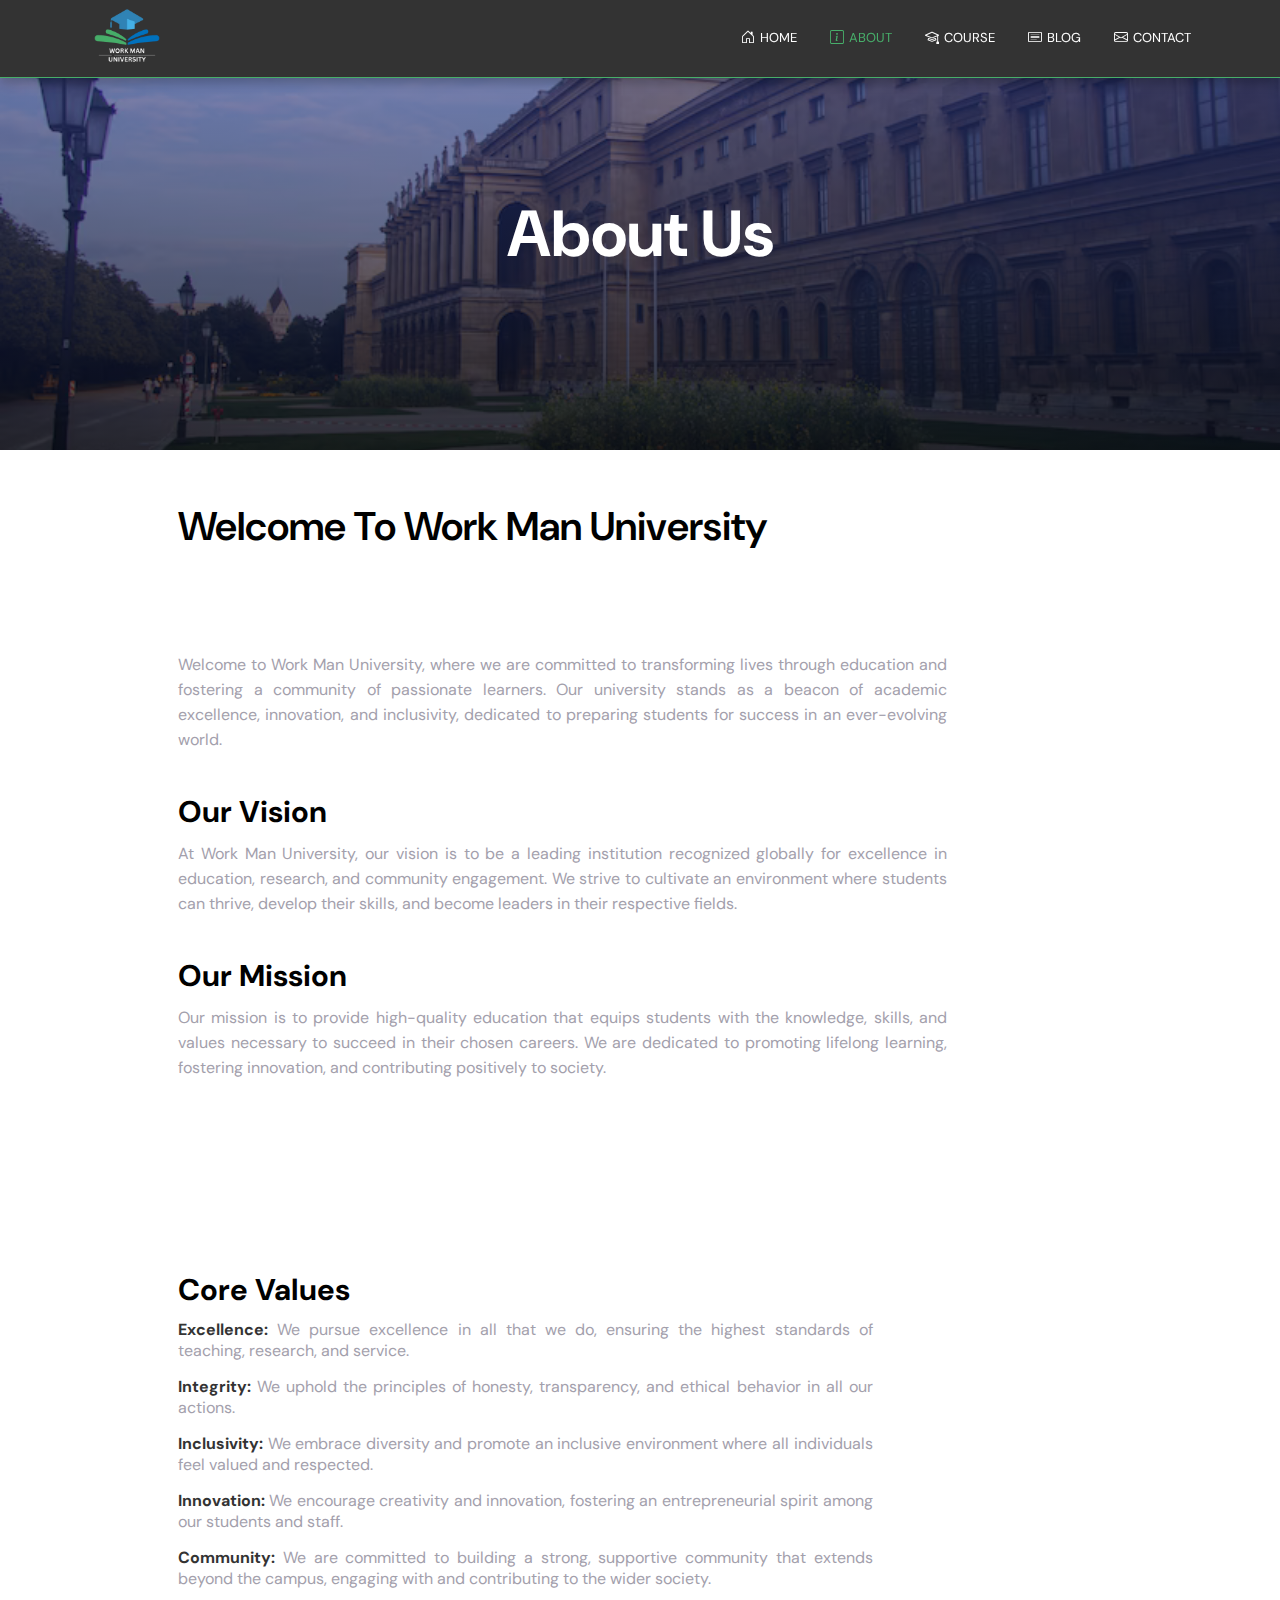
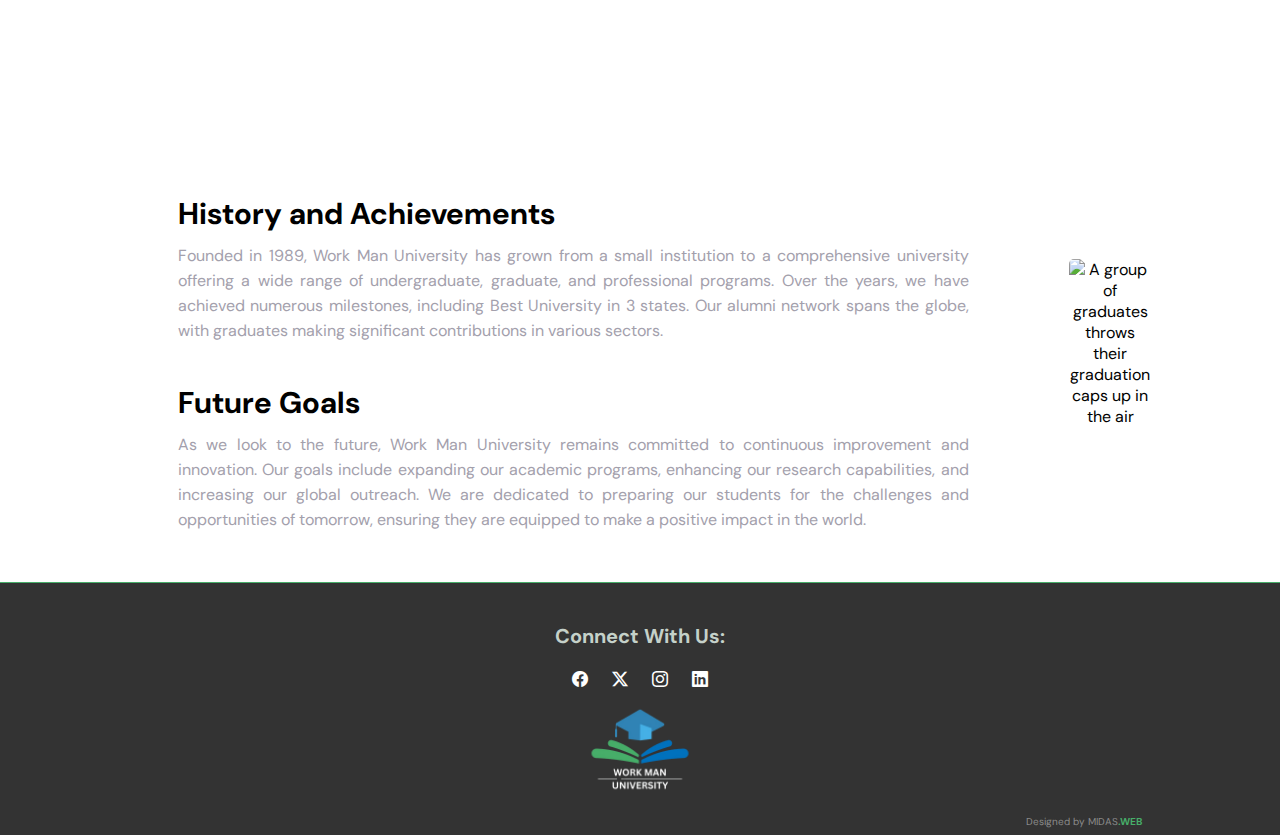
==== About.html @ 080342b2 "Add files via upload" ====
<!DOCTYPE html>
<html lang="en">
<head>
    <meta charset="UTF-8">
    <meta name="viewport" content="width=device-width, initial-scale=1.0">
    <title>Work Man University - About</title>
    <link rel="stylesheet" href="style.css">
    <link rel="stylesheet" href="https://cdn.jsdelivr.net/npm/bootstrap-icons@1.11.3/font/bootstrap-icons.min.css">
    <link rel="stylesheet" href="https://fonts.googleapis.com/css2?family=Material+Symbols+Outlined:opsz,wght,FILL,GRAD@24,400,0,0"/>
</head>
<body>

    <section class="sub-header">
        <nav>
          <a href="index.html"><img src="images/Logo.png" alt="university logo"></a> 
          <div class="nav-links" id="navLinks">
            <span class="material-symbols-outlined menu-btn" id="close" onclick="hideMenu()">close</span>
            <ul>
                <li><i class="bi bi-house-door"></i><a href="http://127.0.0.1:5500/hello%20world/WEB%20DEV%20WITTH%20GREATSTACK/Work%20Man%20University%20Website/index.html">HOME</a></li>
                <li class="active"><i class="bi bi-info-square"></i><a href="#">ABOUT</a></li>
                <li><i class="bi bi-mortarboard"></i><a href="http://127.0.0.1:5500/hello%20world/WEB%20DEV%20WITTH%20GREATSTACK/Work%20Man%20University%20Website/course.html">COURSE</a></li>
                <li><i class="bi bi-card-text"></i><a href="http://127.0.0.1:5500/hello%20world/WEB%20DEV%20WITTH%20GREATSTACK/Work%20Man%20University%20Website/blog.html">BLOG</a></li>
                <li><i class="bi bi-envelope"></i><a href="http://127.0.0.1:5500/hello%20world/WEB%20DEV%20WITTH%20GREATSTACK/Work%20Man%20University%20Website/contact.html">CONTACT </a></li>
            </ul>
          </div>
          <span class="material-symbols-outlined menu-btn" id="open" onclick="showMenu()">menu</span>
        </nav>
        <h1>About Us</h1>
    </section>

    <section class="about">
        <div class="container">
            <h2>Welcome To Work Man University</h2>
            <div class="about-content">
                <div class="about-content-text">
                    <div class="text">
                        <p>Welcome to Work Man University, where we are committed to transforming lives through education and fostering a community of passionate learners. Our university stands as a beacon of academic excellence, innovation, and inclusivity, dedicated to preparing students for success in an ever-evolving world.</p>
                        <h3>Our Vision</h3>
                        <p>At Work Man University, our vision is to be a leading institution recognized globally for excellence in education, research, and community engagement. We strive to cultivate an environment where students can thrive, develop their skills, and become leaders in their respective fields.</p>
                        <h3>Our Mission</h3>
                        <p>Our mission is to provide high-quality education that equips students with the knowledge, skills, and values necessary to succeed in their chosen careers. We are dedicated to promoting lifelong learning, fostering innovation, and contributing positively to society.</p>
                    </div>
                    <img src="https://img.freepik.com/free-photo/portrait-young-student-happy-be-back-university_23-2148586553.jpg?t=st=1722034573~exp=1722038173~hmac=37d1fca1acd791b5a90592f4afeda2fd22a0792b5ac5e9ee2913c60d199d8517&w=740" alt=""> 
                </div> 
                <div class="about-content-text">
                    <div class="text">
                        <h3>Core Values</h3>
                        <ul>
                            <li><strong>Excellence:</strong> We pursue excellence in all that we do, ensuring the highest standards of teaching, research, and service.</li>
                            <li><strong>Integrity:</strong> We uphold the principles of honesty, transparency, and ethical behavior in all our actions.</li>
                            <li><strong>Inclusivity:</strong> We embrace diversity and promote an inclusive environment where all individuals feel valued and respected.</li>
                            <li><strong>Innovation:</strong> We encourage creativity and innovation, fostering an entrepreneurial spirit among our students and staff.</li>
                            <li><strong>Community:</strong> We are committed to building a strong, supportive community that extends beyond the campus, engaging with and contributing to the wider society.</li>
                        </ul>
                    </div> 
                    <img src="https://img.freepik.com/premium-photo/man-with-name-tag-his-neck-stands-front-crowd-people_662214-621120.jpg?w=826" alt="">
                </div>
                <div class="about-content-text"> 
                    <div class="text">
                        <h3>History and Achievements</h3>
                        <p>Founded in 1989, Work Man University has grown from a small institution to a comprehensive university offering a wide range of undergraduate, graduate, and professional programs. Over the years, we have achieved numerous milestones, including Best University in 3 states. Our alumni network spans the globe, with graduates making significant contributions in various sectors.</p>
                        <h3>Future Goals</h3>
                        <p>As we look to the future, Work Man University remains committed to continuous improvement and innovation. Our goals include expanding our academic programs, enhancing our research capabilities, and increasing our global outreach. We are dedicated to preparing our students for the challenges and opportunities of tomorrow, ensuring they are equipped to make a positive impact in the world.</p>
                    </div>
                    <img src="https://img.freepik.com/free-photo/group-graduates-throws-their-graduation-caps-up-air_978521-18724.jpg?w=740" alt="A group of graduates throws their graduation caps up in the air">
                </div>
            </div>
        </div>
    </section>
    


    

    <section class="footer">
        <h3>Connect With Us:</h3>
        <div class="icons">
            <i class="bi bi-facebook"></i>
            <i class="bi bi-twitter-x"></i>
            <i class="bi bi-instagram"></i>
            <i class="bi bi-linkedin"></i>
        </div>
        <img src="images/Logo.png" alt="logo">
        <p>Designed by MIDAS<span>.WEB</span></p>
    </section>
    
<!-- Here, the javascript is used to toggle the showMenu() and hideMeny() -->

    <script>
        const navLinks = document.getElementById('navLinks');
        const open = document.getElementById('open')
        
        function showMenu(){
            navLinks.style.right = "0"
        }
        function hideMenu(){
            navLinks.style.right = "-200px"
        }
    </script>
</body>
</html>
---- style.css ----
@import url('https://fonts.googleapis.com/css2?family=DM+Sans:opsz,wght@9..40,100..1000&display=swap');


* {
    margin: 0;
    padding: 0;
    outline: 0;
    appearance: checkbox !important;
    border: 0;
    text-decoration: none;
    list-style: none;
    box-sizing: border-box;
    font-family: "DM Sans", sans-serif;
}

html{
    font-size: 14x;
}

body{
    user-select: none;
}

.header{
    min-height: 100vh;
    width: 100%;
    background-image: linear-gradient(rgba(38, 54, 149, 0.551), rgba(2, 6, 20, 0.7)), url(images/uni-banner1.png);
     background-position: center;
    background-size: cover;
    position: relative;
}

nav{
    display: flex;
    padding: 3% 6%;
    justify-content: space-between;
    align-items: center;
    background: #333;
    position: fixed;
    z-index: 1;
    width: 100%;
    height: 50px;
    box-shadow: 1px 5px 10px rgba(0, 0, 0, 0.24);
    border-bottom: 1px solid #47ae69;
}

nav img{
    width: 100px;
    transition: all 200ms ease;
}

nav img:hover{
    padding: 2px;
    transition: all 200ms ease;
}

.nav-links{
    flex: 1;
    text-align: right;
}

nav .bi{
    margin: 5px;
    font-size: 14px;
}

.nav-links ul li{
    list-style: none;
    display: inline-block;
    padding: 8px 12px;
    position: relative;
}

.nav-links li a {
    color: white;
    text-decoration: none;
    font-size: 13px;
}

.nav-links ul li.active i,
.nav-links ul li.active a {
    color: #47AE6A;
}

.nav-links li::after{
    content: "";
    width: 0%;
    height: 2px;
    background: #47AE6A;
    display: block;
    margin: auto;
    transition: all 200ms ease;
}

.nav-links li:hover::after{
    width: 100%;
    transition: all 200ms ease;
}

.text-box{
    width: 90%;
    color: white;
    position: absolute;
    left: 50%;
    top: 50%;
    transform: translate(-50%, -50%);
    text-align: center;
}

.text-box h1{
font-size: 65px;
}

.text-box p{
    margin: 10px 0 40px;
    font-size: 20px;
    color: white ;
}

.hero-btn{
    display: inline-block;
    text-decoration: none;
    color: white;
    border: 1px solid white;
    padding: 12px 34px;
    font-size: 13px;
    background: transparent;
    position: relative;
    cursor: pointer;
    transition: all 200ms ease;
    border-radius: 10px;
    border: 1px solid #47ae69;
}

.hero-btn:hover{
    border: 1px solid;
    background-color: #47ae6979;
    transition: all 200ms ease;
}

nav .menu-btn{
    display: none;
}

@media (max-width: 700px){
    .text-box h1{
        font-size: 20px;
        }

        .text-box p{
            font-size: 13px;
            margin-bottom: 20px;
        }

        .nav-links ul li{
            display: block;
        }

        .nav-links{
            position: absolute;
            background: #47ae69ec;
            height: 100vh;
            width: 200px;
            top: 0;
            right: -200px;
            text-align: left;
            z-index: 2;
            transition: all 200ms ease;
        }

        nav .menu-btn{
            display: block;
            color: white;
            margin: 10px;
            font-size: 22px;
            cursor: pointer;
        }

        .nav-links ul{
            padding: 30px
        }

        nav img{
            width: 50px;
        }

        .nav-links ul li.active i,
        .nav-links ul li.active a {
        color: #333333;
        }

        #open{
            border: 1px solid rgba(255, 255, 255, 0.082);
            border-radius: 5px;
            padding: 5px;
        }

        #close{
            border: 1px solid rgba(255, 255, 255, 0.082);
            border-radius: 5px;
            padding: 5px;
        }
}

@media (max-width: 1000px){
    .text-box h1{
        font-size: 40px;
        }

        .text-box p{
            font-size: 20px;
            margin-bottom: 20px;
        }

        nav img{
            width: 50px;
        }

        .nav-links li a{
            font-size: 10px;
        }
}

.popular-courses{
    width: 80%;
    margin: auto;
    text-align: center;
    padding-top: 100px;
}

.popular-courses h2{
    font-size: 40px;
    font-weight: 600;
}

.course-list{
    margin-top: 5%;
    display: flex;
    justify-content: space-between;

}

.course{
    flex-basis: 31%;
    background-color: #333;
    color: white;
    border-radius: 3px;
    margin-bottom: 5%;
    padding: 20px;
    box-shadow: 1px 5px 10px rgba(4, 80, 27, 0.144);
    text-align: justify;
    line-height: 25px;
    border: 1px solid #0108031a;
    cursor: pointer;
    transition: all 200ms ease;
    border-radius: 10px;
}

.course h3{
    margin-bottom: 20px;
    text-align: center;
    font-weight: 600 ;
}

.course p{
    color: rgba(255, 255, 255, 0.628);
}

.course:hover{
    border: 1px solid #47ae69;
    transition: all 200ms ease;
}

@media (max-width: 700px){
    .course-list{
        flex-direction: column
    }

    .popular-courses{
    padding-top: 50px;
    }

    .popular-courses h2 {
        padding-bottom: 50px;
    }
}

@media (max-width: 1000px){
    .course-list{
        flex-direction: column
    }

    .popular-courses{
    padding-top: 50px;
    }

    .popular-courses h2 {
        padding-bottom: 50px;
    }
}

/* ---------Our Global Campus----------- */

.global-campus {
    /* padding: 50px 20px; */
    background-color: #e9efeb;
    /* text-align: center; */
}


.container{
    width: 80%;
    margin: auto;
    text-align: center;
    padding-top: 50px;
}

.container h2{
    font-size: 40px;
    font-weight: 600;
    margin-bottom: 62.031px;
}

.container p{
    text-align: left;
    line-height: 25px;
}

.campus{
    flex-basis: 30%;
    border-radius: 10px;
    margin-bottom: 30px;
    position: relative;
    box-shadow: 1px 5px 10px rgba(0, 0, 0, 0.132);
}

.campus img{
    width: 100%;
    height: 100%;
    border-radius: 10px;
}

.layer{
    background: transparent;
    height: 100%;
    width: 100%;
    position: absolute;
    top: 0;
    left: 0;
    padding: 70px 20px;
    transition: all 200ms ease;
    cursor: pointer;
    border-radius: 10px;
    border: 1px solid #ebe3e3;
}

.layer:hover{
    background: #0071bccb;
    transition: all 200ms ease;
}

.layer h3{
    color: white;
    width: 100%;
    font-weight: 900;
    font-size: 30px;
    top: 50%;
    left: 50%;
    transform: translate(-50%);
    position: absolute;
    transition: all 200ms ease;
    background-color: #47ae69ec;
}

.layer:hover h3{
    top: 15%;
    transition: all 200ms ease;
}

.layer p{
    color: rgb(255, 255, 255);
    font-weight: 400;
    text-align: left;
    line-height: 25px;
    transition: all 200ms ease;
    bottom: 0;
    left: 50%;
    transform: translate(-50%);
    position: absolute;
    width: 100%;
    opacity: 0;
    height: 200px;
}

.layer:hover p{
    color: white;
    transition: all 200ms ease;
    bottom: 30%;
    opacity: 1;
    padding: 20px 20px;
}

.campus-list{
    margin-top: 62.031px;
    display: flex;
    justify-content: space-between;
    align-content: center;
}

@media (max-width: 700px){
    .campus-list{
        flex-direction: column
    }

    .popular-courses{
    padding-top: 50px;
    }

    .popular-courses h2 {
        padding-bottom: 50px;
    }

    .layer h3{
        color: white;
        width: 100%;
        font-weight: 900;
        font-size: 30px;
        top: 0;
        left: 50%;
        transform: translate(-50%);
        position: absolute;
        transition: all 200ms ease;
        background-color: #47ae69ec;
    }

    .layer:hover h3{
        top: 0;
        transition: all 200ms ease;
    }

    .layer:hover p{
        color: white;
        transition: all 200ms ease;
        bottom: 18%;
        opacity: 1;
        padding: 10px 25px;
        font-size: 11px;
    }
}

@media (min-width: 701px) and (max-width: 1024px){
    .campus-list{
        flex-direction: column
    }

    .popular-courses{
    padding-top: 50px;
    }

    .popular-courses h2 {
        padding-bottom: 50px;
    }

    .layer{
        background: transparent;
        position: relative;
        background-color: #0071bccb;
        padding: 10px 10px;
        height: 327.19px;
        border-radius: 0px;
    }
    
    .layer h3{
        color: white;
        width: 100%;
        font-weight: 900;
        font-size: 30px;
        top: 0;
        left: -50%;
        transform: translate(-50%);
        position: absolute;
        transition: all 200ms ease;
        background-color: #47ae69ec;
    }

    .layer:hover h3{
        top: 0;
        padding: 0;
    }

    .layer p{
        color: rgb(255, 255, 255);
        font-weight: 400;
        text-align: left;
        position: relative;
        opacity: 1;
    }

    .layer:hover p{
        color: white;
        bottom: 0;
        padding: 0;
    }

    .campus{
        display: flex;
        justify-content: space-between;
    }

    .campus img{
        width: 50%;
        border-radius: 0;
    }
}

    /* --------------Our Major Facilities------------------ */


    .major-facilities{
        width: 100%;
        margin: auto;
        text-align: center;
        /* padding-top: 50px; */
        background-size: cover;
        /* background-image: url('https://img.freepik.com/free-vector/monochrome-star-pattern-vector-background-illustration-from-geometrical-shapes_1164-1450.jpg?t=st=1721823327~exp=1721826927~hmac=2d872905e5a38eae7a53ff83e73b6f1ba38547526cc77f66532345ed1c413e58&w=826'); */
    }

    .facility-list{
        margin-top: 62.031px;
        display: flex;
        flex-wrap: wrap;
        justify-content: space-around;
        align-content: center;
    }

    .facility{
        flex-basis: 25%;
        border-radius: 10px;
        margin-bottom: 30px;
        position: relative;
        box-shadow: 1px 5px 10px rgba(0, 0, 0, 0.253);
        padding: 10px;
        margin: 20px;
        background-color: #333;
        border: 1px solid #38b863;
        transition: all 200ms ease;
        cursor: pointer;
    }

    .facility:hover{
        border: 1px solid #09e050;
        box-shadow: 1px 5px 10px rgba(0, 0, 0, 0.403);
        transition: all 200ms ease;
    }

    .facility img{
        width: 100%;
        border-radius: 10px;
        margin-bottom: 10px;
    }

    .facility h3{
        margin-bottom: 10px;
        color: white;
    }

    .facility p{
        text-align: justify;
        line-height: 25px;
        color: rgba(255, 255, 255, 0.628);
        margin: 10px;
    }

    .see-more-btn {
        padding: 10px 20px;
        background-color: #47ae6900;
        color: #333;
        border: 1px solid rgb(179, 194, 185);
        border-radius: 5px;
        cursor: pointer;
        font-size: 1em;
        margin: 10px 0 30px 0;
        display: none;
    }
    

    @media (max-width: 700px){
        .facility-list{
            flex-direction: column
        }

        .more-facilities {
            display: none;
        }

        .see-more-btn{
            display: inline;
        }
    
    }

    

    @media (min-width: 701px) and (max-width: 1024px){
        .facility-list{
            flex-direction: column
        } 

        .more-facilities {
            display: none;
        }

        .see-more-btn{
            display: inline;
        }
    }


    /* -------------------testimonials------------------------ */



    .testimonials {
        width: 100%;
        margin: auto;
        /* margin-top: 62.031px; */
        background-color: #d5e6ed8d;
        text-align: center;
    }
    
    .testimonials .container {
        max-width: 100%;
        margin: 0 auto;
        position: relative;
    }
    
    .testimonials h2 {
        font-size: 2.5em;
        margin-bottom: 1em;
    }
    
    .testimonial-list {
        display: flex;
        justify-content: space-around;
        flex-wrap: wrap;
        /* transition: transform 1 ease-in-out; */
    }
    
    .testimonial {
        /* display: flex;
        justify-content: space-between; */
        padding: 20px;
        background-color: #ffffff;
        margin-bottom: 5%;
        border-radius: 10px;
        box-shadow: 1px 5px 10px rgba(0, 0, 0, 0.253);
        text-align: left;
        cursor: pointer;
        width: 500px;
        transition: all 200ms ease;
        border: 1px solid #c5d1c9;
    }

    .testimonial:HOVER{ 
        border: 1px solid #09e050;
        box-shadow: 1px 5px 10px rgba(0, 0, 0, 0.403);
        transition: all 200ms ease;
    }

    /* .testimonial > div{
        margin-top:30px;
    } */

    .testimonial img{
        height: 100px;
        margin: 10px;
        border-radius: 10px;
    }

    .img-remark{
        display: flex;
        justify-content: space-between;
        align-items: center;
    }

    #testimonials{
        margin: 20px 0 30px 0;

    }

    .remark-stars h3{
        text-align: center !important;
    }

    .remark-stars {
        align-items: center;
        padding: 5%;
    }

    .star{
        margin-top: 10px;
        display: flex;
        padding: 5px;
        justify-content: center;
    }

    .star span{
        font-size: 20px;
        color: #FFB901;
    }
    
    .testimonial p {
        line-height: 25px;
        margin-bottom: 1em;
        font-size: 15px;
        color: rgb(163, 160, 172);
        text-align: justify;
    }
    
    .testimonial h3 {
        font-weight: bold;
        text-align: right;
    }

    @media (max-width: 700px){
        .testimonial img{
            height: 50px;
            margin: 10px;
            border-radius: 20px;
        }

        .star span{
           font-size: 20px;
        }

        .testimonial h3 {
            font-size: 15px;
        }
        
        .testimonial p{
            font-size: 13px;
        }

        .more-testimonials{
            display: none;
        }
    }

    .call-to-action {
        /* margin-top: 62.031px; */
        padding: 60px 20px;
        background-color: #33333327;
        color: white;
        text-align: center;
        
    }
    
    .call-to-action .container {
        max-width: 800px;
        margin: 0 auto;
        padding: 50px;
        background-position: center;
        background-size: cover;
        border-radius: 10px;
        background-image: linear-gradient(rgba(38, 55, 149, 0.485), rgb(2, 6, 20)), url(https://img.freepik.com/free-photo/front-view-friends-eating-outdoors_23-2149872444.jpg?t=st=1721818932~exp=1721822532~hmac=b8bee2e2930aa5d45bad1f69eb098c83d68dbb894bb7fb5b66a6687a784cfd16&w=826);
    }
    
    .call-to-action h2 {
        font-size: 2.5em;
        margin-bottom: 20px;
    }
    
    .call-to-action p {
        font-size: 1.2em;
        margin-bottom: 40px;
        color: rgba(255, 255, 255, 0.837);
        line-height: 30px;
        text-align: justify;
    }
    
    .call-to-action .cta-button {
        background-color: rgb(233, 18, 18);
        color: #ffffff;
        padding: 15px 30px;
        font-size: 1.2em;
        text-transform: uppercase;
        text-decoration: none;
        border-radius: 5px;        
        transition: background-color 200ms ease, color 0.3s ease;
    }
    
    .call-to-action .cta-button:hover {
        background-color: #47ae69;
        color: white;
    }
    
    @media (max-width: 700px){
        .call-to-action .container{
            padding: 10px;
        }

        .call-to-action h2{
            font-size: 30px
        }

        .call-to-action p{
           line-height: 40px;
        }
    }
     
.footer{
    width: 100%;
    text-align: center;
    padding: 30px 0;
    background-color: #333;
    border-top: 1px solid #47ae69;
}

.bi{
    color: white;
    margin: 10px;
    cursor: pointer;
}

.footer p{
    color: rgba(255, 255, 255, 0.439);
    margin: 10px;
    font-size: 10px;
    position: absolute;
    right: 10%;
}

.footer h3{
    font-size: 20px;
    margin: 10px;
    color: #c5d1c9;

}

.footer span{
    color: #47ae69;
    font-weight: 700;
}

.footer img{
    height: 100px;
}


/* -------------About Us Page------------------------ */

.sub-header{
    align-items: center;
    height: 50vh;
    width: 100%;
    background-position: center;
    background-size: cover;
    text-align: center;
    color: white;
    background-image: linear-gradient(rgba(38, 54, 149, 0.551), rgba(2, 6, 20, 0.7)), url(images/uni-banner1.png);
}

.sub-header h1{
    padding-top: 15%;
    font-size: 65px
}

.about h2{
 margin-left: 50px;
 margin-bottom: 0;
 /* background-color: #09e050; */
 text-align: left;
}

.about .container{
    width: 80%;
}

.about-content-text img{
    width: 30%;
    /* margin-bottom: 50px; */
    border-radius: 5px;
}

.about-content-text{
    display: flex;
    justify-content: space-between;
    align-items: center;
    /* background-color: #bad3c231; */
    margin-top: 50px;
}

.about-content-text .text{
    padding: 50px;
    margin-right: 50px;

}.about-content-text h3{
    text-align: left;
    margin-top: 40px;
    margin-bottom: 10px;
    font-size: 30px;
}

.about-content-text p{
    text-align: justify;
    line-height: 25px;
    color: rgb(163, 160, 172);
}

.about-content-text .text ul li{
    text-align: justify;
    margin-bottom: 15px;
    color: rgb(163, 160, 172);
}

.about-content-text .text ul li strong{
    color: #333;
}

@media (max-width: 700px){
    .sub-header h1{
        padding-top: 40%;
        font-size: 40px
    }

    .about h2{
        margin-left: 0px;
        margin-bottom: 0;
        /* background-color: #09e050; */
        text-align: center;
        font-size: 30px;
       }

       .about .container{
        width: 100%;
    }
    
    .about-content-text{
        display: flex;
        flex-direction: column-reverse;
        justify-content: space-between;
        align-items: center;
        /* background-color: #bad3c200; */
        margin-top: 50px;
    }

    .about-content-text .text{
        padding: 20px;
        margin-right: 0;
    }

    .about-content-text img{
        width: 100%;
        padding: 10px;
        border-radius: 5px;
    }
}

@media (min-width: 701px) and (max-width: 1024px){
    .sub-header h1{
        padding-top: 20%;
        font-size: 40px
    }

    .about h2{
        margin-left: 0px;
        margin-bottom: 0;
        /* background-color: #09e050; */
        text-align: center;
        font-size: 30px;
       }

       .about .container{
        width: 100%;
    }
    
    .about-content-text{
        display: flex;
        flex-direction: column-reverse;
        justify-content: space-between;
        align-items: center;
        /* background-color: #bad3c200; */
        margin-top: 50px;
    }

    .about-content-text .text{
        padding: 20px;
        margin-right: 0;
    }

    .about-content-text img{
        width: 70%;
        padding: 10px;
        border-radius: 5px;
    }
}


.courses {
    padding: 60px 0px;
}

.courses .container {
    max-width: 1000px;
    margin: 0 auto;
    padding: 0;
}

.courses h2 {
    font-size: 2.5em;
    text-align: center;
    margin-bottom: 40px;
    color: #333;
}

.courses p {
    font-size: 1.2em;
    text-align: justify;
    margin-bottom: 40px;
    color: rgb(163, 160, 172);
}

.course-list {
    display: flex;
    flex-wrap: wrap;
    justify-content: space-between;
}

.course-category {
    flex: 1;
    min-width: 300px;
    margin-bottom: 40px;
    padding: 20px;
}

.course-category h3 {
    font-size: 1.5em;
    margin-bottom: 20px;
    color: white;
    background-color: #47ae69;
    height: 80px;
    display: flex;
    justify-content: center;
    align-items: center;
    border-radius: 5px;
}

.course-category ul {
    
    padding-left: 0;
}

.course-category ul li {
    font-size: 1.1em;
    color: #555;
    margin-bottom: 10px;
    text-align: left;
    border: 1px solid color rgb(1, 1, 3);
}

.courses .call-to-action .container{
    background-image: none;
}

.blog-wrapper{
    display: flex;
    justify-content: center;
    gap: 50px;
}

.blog-wrapper .container{
    width: 100%;
}

.latest-news {
    padding: 60px 20px;
    background-color: #f4f4f4;
}

.latest-news .container {
    max-width: 1000px;
    margin: 0 auto;
}

.latest-news h2 {
    font-size: 2.5em;
    text-align: center;
    margin-bottom: 40px;
    color: #333;
}

.news-list {
    display: flex;
    flex-direction: column;
    gap: 20px;
}

.news-item {
    display: flex;
    align-items: center;
    background-color: #fff;
    padding: 20px;
    border-radius: 8px;
    box-shadow: 0 0 10px rgba(0, 0, 0, 0.1);
    transition: transform 200ms ease;
}

.news-item:hover {
    transform: translateY(-3px);
}

.news-item img {
    width: 200px;
    height: 200px;
    border-radius: 5px;
    object-fit: cover;
    margin-right: 20px;
    cursor: pointer;
}

.news-content {
    flex: 1;
    cursor: pointer;
}

.news-content h3 {
    font-size: 20px;
    margin-bottom: 10px;
    color: #333;
}

.news-content p {
    font-size: 1.1em;
    color: #555;
    margin-bottom: 10px;
}

.news-content a {
    color: #47ae69;
    text-decoration: none;
    transition: color 200ms ease;
}

.news-content a:hover {
    color: #6992dd;
}

.news-date {
    font-size: 0.9em;
    color: #999;
}

.blog {
    padding: 60px 10px;
    /* background-color: #f4f4f4; */
   margin-right: 0, auto;
}

.blog .container {
    max-width: 1000px;
    margin: 0 auto;
    position: sticky;
    top: 80px;
}

.blog h2 {
    font-size: 20px;
    text-align: center;
    margin-bottom: 20px;
    color: white;
    background-color: #47ae69;
    padding: 10px;
    border-radius: 5px;
}

.blog p {
    font-size: 1.2em;
    text-align: justify;
    margin-bottom: 40px;
    color: #333;
}

.blog-categories {
    display: flex;
    flex-direction: column;
    justify-content: space-between;
}

.category {
    width: 100%;
    display: flex;
    justify-content: space-between;
    flex: 1;
    /* width: 200px; */
    background-color: #fff;
    padding: 20px;
    margin-bottom: 20px;
    border-radius: 8px;
    box-shadow: 0 0 10px rgba(0,0,0,0.1);
    transition: transform 200ms ease;
    cursor: pointer;
}

.category:hover {
    transform: translateY(-3px);
}

.category h3 {
    font-size: 14px;
    margin-right: 15px;
    color: #555;

}

.category p {
    font-size: 1.1em;
    color: #555;
    margin-bottom: 10px;
}

.post-count {
    display: inline-block;
    padding: 2px 5px;
    background-color: #47ae69;
    color: #fff;
    border-radius: 5px;
    font-size: 10px;
    align-content: center;
}
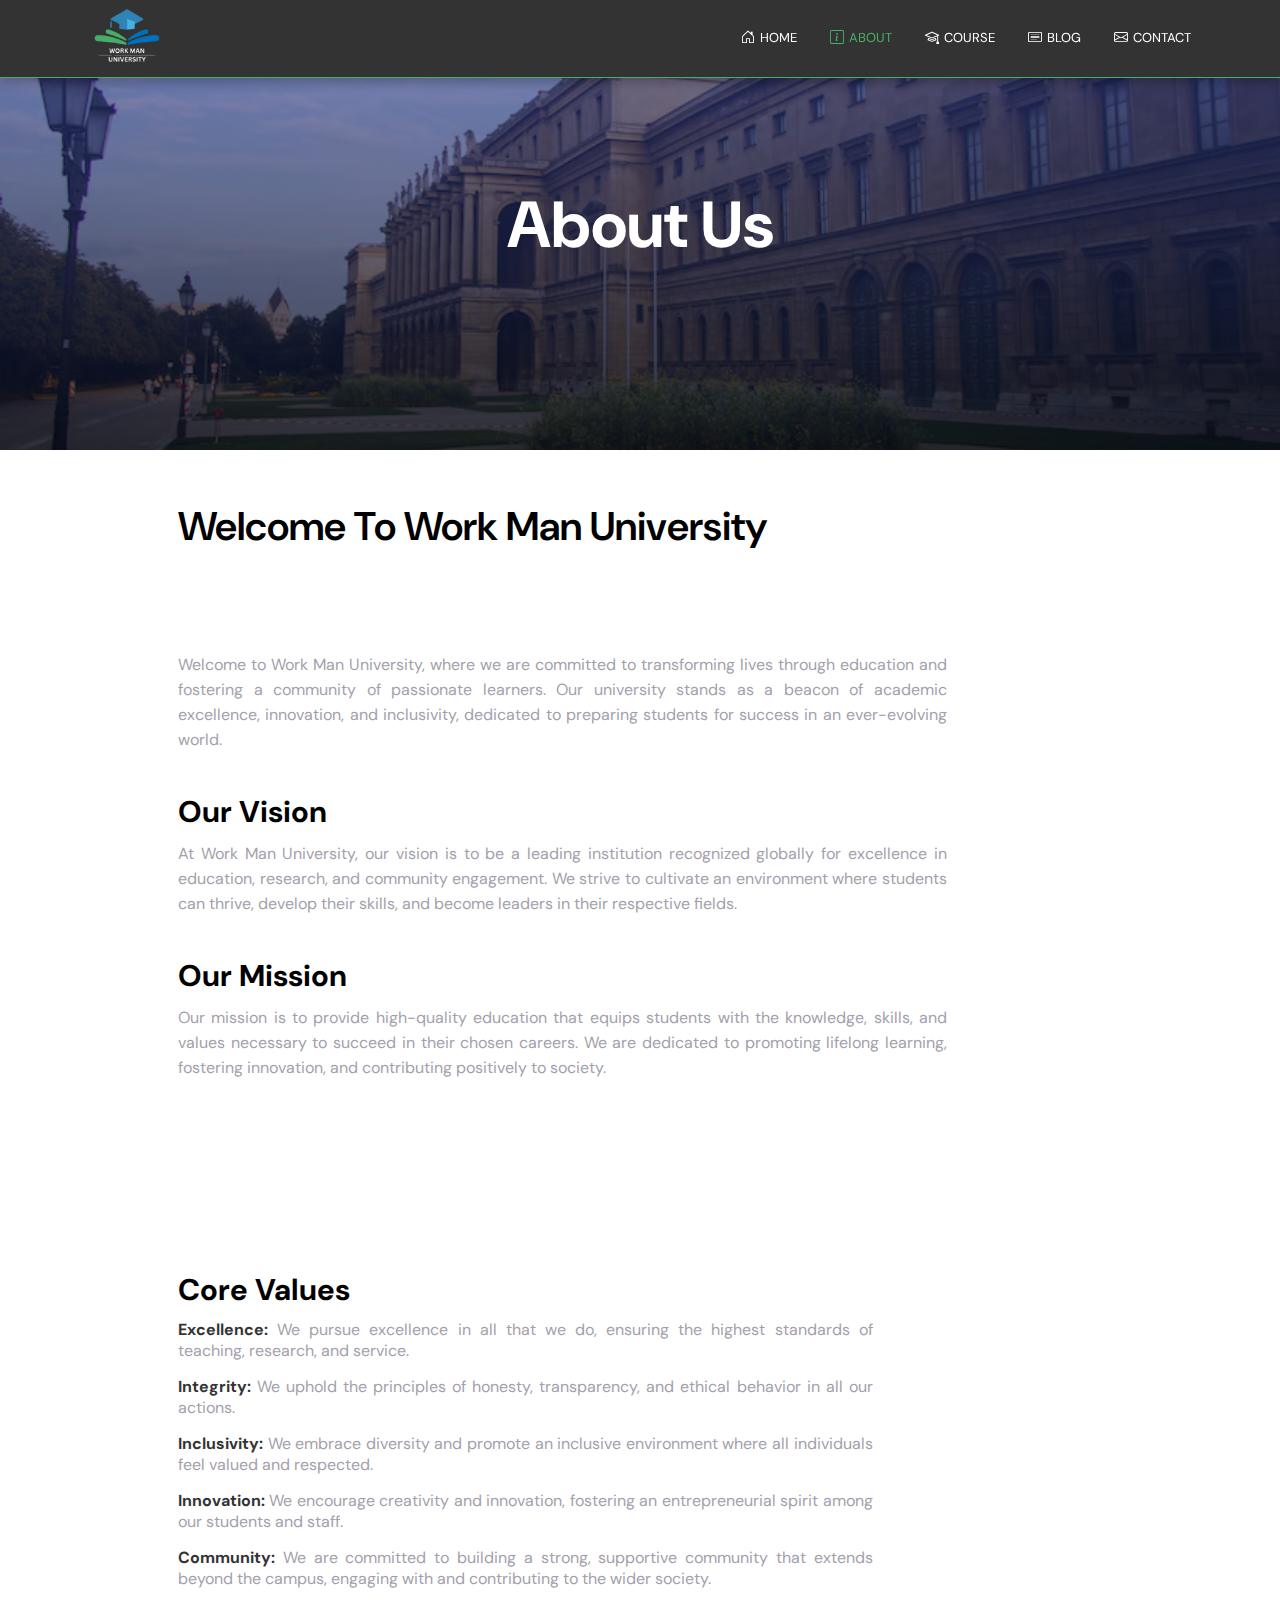
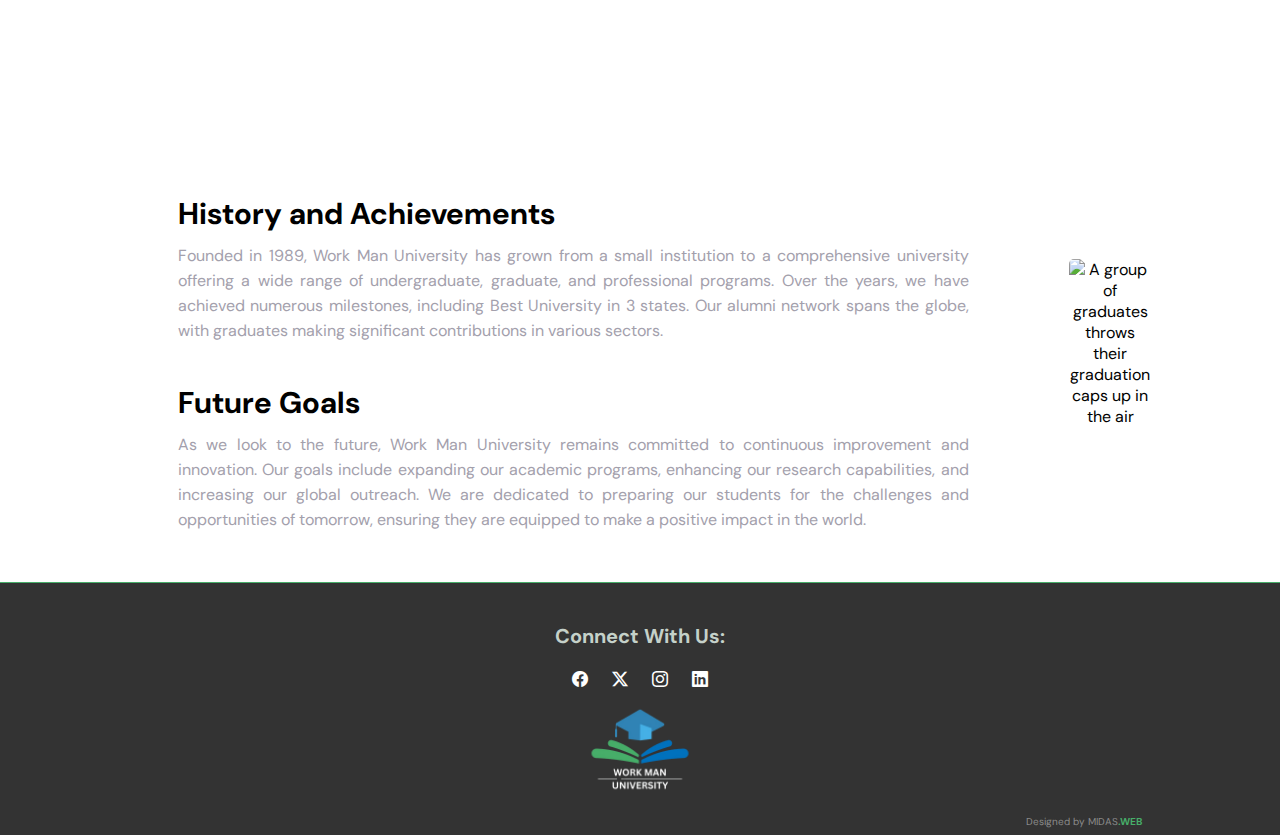
==== commit 1e98deca: "Fixed links and styling" ====
--- a/About.html
+++ b/About.html
@@ -1,101 +1,202 @@
-<!DOCTYPE html>
-<html lang="en">
-<head>
-    <meta charset="UTF-8">
-    <meta name="viewport" content="width=device-width, initial-scale=1.0">
-    <title>Work Man University - About</title>
-    <link rel="stylesheet" href="style.css">
-    <link rel="stylesheet" href="https://cdn.jsdelivr.net/npm/bootstrap-icons@1.11.3/font/bootstrap-icons.min.css">
-    <link rel="stylesheet" href="https://fonts.googleapis.com/css2?family=Material+Symbols+Outlined:opsz,wght,FILL,GRAD@24,400,0,0"/>
-</head>
-<body>
-
-    <section class="sub-header">
-        <nav>
-          <a href="index.html"><img src="images/Logo.png" alt="university logo"></a> 
-          <div class="nav-links" id="navLinks">
-            <span class="material-symbols-outlined menu-btn" id="close" onclick="hideMenu()">close</span>
-            <ul>
-                <li><i class="bi bi-house-door"></i><a href="http://127.0.0.1:5500/hello%20world/WEB%20DEV%20WITTH%20GREATSTACK/Work%20Man%20University%20Website/index.html">HOME</a></li>
-                <li class="active"><i class="bi bi-info-square"></i><a href="#">ABOUT</a></li>
-                <li><i class="bi bi-mortarboard"></i><a href="http://127.0.0.1:5500/hello%20world/WEB%20DEV%20WITTH%20GREATSTACK/Work%20Man%20University%20Website/course.html">COURSE</a></li>
-                <li><i class="bi bi-card-text"></i><a href="http://127.0.0.1:5500/hello%20world/WEB%20DEV%20WITTH%20GREATSTACK/Work%20Man%20University%20Website/blog.html">BLOG</a></li>
-                <li><i class="bi bi-envelope"></i><a href="http://127.0.0.1:5500/hello%20world/WEB%20DEV%20WITTH%20GREATSTACK/Work%20Man%20University%20Website/contact.html">CONTACT </a></li>
-            </ul>
-          </div>
-          <span class="material-symbols-outlined menu-btn" id="open" onclick="showMenu()">menu</span>
-        </nav>
-        <h1>About Us</h1>
-    </section>
-
-    <section class="about">
-        <div class="container">
-            <h2>Welcome To Work Man University</h2>
-            <div class="about-content">
-                <div class="about-content-text">
-                    <div class="text">
-                        <p>Welcome to Work Man University, where we are committed to transforming lives through education and fostering a community of passionate learners. Our university stands as a beacon of academic excellence, innovation, and inclusivity, dedicated to preparing students for success in an ever-evolving world.</p>
-                        <h3>Our Vision</h3>
-                        <p>At Work Man University, our vision is to be a leading institution recognized globally for excellence in education, research, and community engagement. We strive to cultivate an environment where students can thrive, develop their skills, and become leaders in their respective fields.</p>
-                        <h3>Our Mission</h3>
-                        <p>Our mission is to provide high-quality education that equips students with the knowledge, skills, and values necessary to succeed in their chosen careers. We are dedicated to promoting lifelong learning, fostering innovation, and contributing positively to society.</p>
-                    </div>
-                    <img src="https://img.freepik.com/free-photo/portrait-young-student-happy-be-back-university_23-2148586553.jpg?t=st=1722034573~exp=1722038173~hmac=37d1fca1acd791b5a90592f4afeda2fd22a0792b5ac5e9ee2913c60d199d8517&w=740" alt=""> 
-                </div> 
-                <div class="about-content-text">
-                    <div class="text">
-                        <h3>Core Values</h3>
-                        <ul>
-                            <li><strong>Excellence:</strong> We pursue excellence in all that we do, ensuring the highest standards of teaching, research, and service.</li>
-                            <li><strong>Integrity:</strong> We uphold the principles of honesty, transparency, and ethical behavior in all our actions.</li>
-                            <li><strong>Inclusivity:</strong> We embrace diversity and promote an inclusive environment where all individuals feel valued and respected.</li>
-                            <li><strong>Innovation:</strong> We encourage creativity and innovation, fostering an entrepreneurial spirit among our students and staff.</li>
-                            <li><strong>Community:</strong> We are committed to building a strong, supportive community that extends beyond the campus, engaging with and contributing to the wider society.</li>
-                        </ul>
-                    </div> 
-                    <img src="https://img.freepik.com/premium-photo/man-with-name-tag-his-neck-stands-front-crowd-people_662214-621120.jpg?w=826" alt="">
-                </div>
-                <div class="about-content-text"> 
-                    <div class="text">
-                        <h3>History and Achievements</h3>
-                        <p>Founded in 1989, Work Man University has grown from a small institution to a comprehensive university offering a wide range of undergraduate, graduate, and professional programs. Over the years, we have achieved numerous milestones, including Best University in 3 states. Our alumni network spans the globe, with graduates making significant contributions in various sectors.</p>
-                        <h3>Future Goals</h3>
-                        <p>As we look to the future, Work Man University remains committed to continuous improvement and innovation. Our goals include expanding our academic programs, enhancing our research capabilities, and increasing our global outreach. We are dedicated to preparing our students for the challenges and opportunities of tomorrow, ensuring they are equipped to make a positive impact in the world.</p>
-                    </div>
-                    <img src="https://img.freepik.com/free-photo/group-graduates-throws-their-graduation-caps-up-air_978521-18724.jpg?w=740" alt="A group of graduates throws their graduation caps up in the air">
-                </div>
-            </div>
-        </div>
-    </section>
-    
-
-
-    
-
-    <section class="footer">
-        <h3>Connect With Us:</h3>
-        <div class="icons">
-            <i class="bi bi-facebook"></i>
-            <i class="bi bi-twitter-x"></i>
-            <i class="bi bi-instagram"></i>
-            <i class="bi bi-linkedin"></i>
-        </div>
-        <img src="images/Logo.png" alt="logo">
-        <p>Designed by MIDAS<span>.WEB</span></p>
-    </section>
-    
-<!-- Here, the javascript is used to toggle the showMenu() and hideMeny() -->
-
-    <script>
-        const navLinks = document.getElementById('navLinks');
-        const open = document.getElementById('open')
-        
-        function showMenu(){
-            navLinks.style.right = "0"
-        }
-        function hideMenu(){
-            navLinks.style.right = "-200px"
-        }
-    </script>
-</body>
-</html>+<!DOCTYPE html>
+<html lang="en">
+  <head>
+    <meta charset="UTF-8" />
+    <meta name="viewport" content="width=device-width, initial-scale=1.0" />
+    <title>Work Man University - About</title>
+    <link rel="stylesheet" href="style.css" />
+    <link
+      rel="stylesheet"
+      href="https://cdn.jsdelivr.net/npm/bootstrap-icons@1.11.3/font/bootstrap-icons.min.css"
+    />
+    <link
+      rel="stylesheet"
+      href="https://fonts.googleapis.com/css2?family=Material+Symbols+Outlined:opsz,wght,FILL,GRAD@24,400,0,0"
+    />
+  </head>
+  <body>
+    <section class="sub-header">
+      <nav>
+        <a href="index.html"
+          ><img src="images/Logo.png" alt="university logo"
+        /></a>
+        <div class="nav-links" id="navLinks">
+          <span
+            class="material-symbols-outlined menu-btn"
+            id="close"
+            onclick="hideMenu()"
+            >close</span
+          >
+          <ul>
+            <li>
+              <i class="bi bi-house-door"></i
+              ><a
+                href="http://127.0.0.1:5500/hello%20world/WEB%20DEV%20WITTH%20GREATSTACK/Work%20Man%20University%20Website/index.html"
+                >HOME</a
+              >
+            </li>
+            <li class="active">
+              <i class="bi bi-info-square"></i><a href="#">ABOUT</a>
+            </li>
+            <li>
+              <i class="bi bi-mortarboard"></i
+              ><a
+                href="http://127.0.0.1:5500/hello%20world/WEB%20DEV%20WITTH%20GREATSTACK/Work%20Man%20University%20Website/course.html"
+                >COURSE</a
+              >
+            </li>
+            <li>
+              <i class="bi bi-card-text"></i
+              ><a
+                href="http://127.0.0.1:5500/hello%20world/WEB%20DEV%20WITTH%20GREATSTACK/Work%20Man%20University%20Website/blog.html"
+                >BLOG</a
+              >
+            </li>
+            <li>
+              <i class="bi bi-envelope"></i
+              ><a
+                href="http://127.0.0.1:5500/hello%20world/WEB%20DEV%20WITTH%20GREATSTACK/Work%20Man%20University%20Website/contact.html"
+                >CONTACT
+              </a>
+            </li>
+          </ul>
+        </div>
+        <span
+          class="material-symbols-outlined menu-btn"
+          id="open"
+          onclick="showMenu()"
+          >menu</span
+        >
+      </nav>
+      <div class="sub-header-h1"><h1>About Us</h1></div>
+    </section>
+
+    <section class="about">
+      <div class="container">
+        <h2>Welcome To Work Man University</h2>
+        <div class="about-content">
+          <div class="about-content-text">
+            <div class="text">
+              <p>
+                Welcome to Work Man University, where we are committed to
+                transforming lives through education and fostering a community
+                of passionate learners. Our university stands as a beacon of
+                academic excellence, innovation, and inclusivity, dedicated to
+                preparing students for success in an ever-evolving world.
+              </p>
+              <h3>Our Vision</h3>
+              <p>
+                At Work Man University, our vision is to be a leading
+                institution recognized globally for excellence in education,
+                research, and community engagement. We strive to cultivate an
+                environment where students can thrive, develop their skills, and
+                become leaders in their respective fields.
+              </p>
+              <h3>Our Mission</h3>
+              <p>
+                Our mission is to provide high-quality education that equips
+                students with the knowledge, skills, and values necessary to
+                succeed in their chosen careers. We are dedicated to promoting
+                lifelong learning, fostering innovation, and contributing
+                positively to society.
+              </p>
+            </div>
+            <img
+              src="https://img.freepik.com/free-photo/portrait-young-student-happy-be-back-university_23-2148586553.jpg?t=st=1722034573~exp=1722038173~hmac=37d1fca1acd791b5a90592f4afeda2fd22a0792b5ac5e9ee2913c60d199d8517&w=740"
+              alt=""
+            />
+          </div>
+          <div class="about-content-text">
+            <div class="text">
+              <h3>Core Values</h3>
+              <ul>
+                <li>
+                  <strong>Excellence:</strong> We pursue excellence in all that
+                  we do, ensuring the highest standards of teaching, research,
+                  and service.
+                </li>
+                <li>
+                  <strong>Integrity:</strong> We uphold the principles of
+                  honesty, transparency, and ethical behavior in all our
+                  actions.
+                </li>
+                <li>
+                  <strong>Inclusivity:</strong> We embrace diversity and promote
+                  an inclusive environment where all individuals feel valued and
+                  respected.
+                </li>
+                <li>
+                  <strong>Innovation:</strong> We encourage creativity and
+                  innovation, fostering an entrepreneurial spirit among our
+                  students and staff.
+                </li>
+                <li>
+                  <strong>Community:</strong> We are committed to building a
+                  strong, supportive community that extends beyond the campus,
+                  engaging with and contributing to the wider society.
+                </li>
+              </ul>
+            </div>
+            <img
+              src="https://img.freepik.com/premium-photo/man-with-name-tag-his-neck-stands-front-crowd-people_662214-621120.jpg?w=826"
+              alt=""
+            />
+          </div>
+          <div class="about-content-text">
+            <div class="text">
+              <h3>History and Achievements</h3>
+              <p>
+                Founded in 1989, Work Man University has grown from a small
+                institution to a comprehensive university offering a wide range
+                of undergraduate, graduate, and professional programs. Over the
+                years, we have achieved numerous milestones, including Best
+                University in 3 states. Our alumni network spans the globe, with
+                graduates making significant contributions in various sectors.
+              </p>
+              <h3>Future Goals</h3>
+              <p>
+                As we look to the future, Work Man University remains committed
+                to continuous improvement and innovation. Our goals include
+                expanding our academic programs, enhancing our research
+                capabilities, and increasing our global outreach. We are
+                dedicated to preparing our students for the challenges and
+                opportunities of tomorrow, ensuring they are equipped to make a
+                positive impact in the world.
+              </p>
+            </div>
+            <img
+              src="https://img.freepik.com/free-photo/group-graduates-throws-their-graduation-caps-up-air_978521-18724.jpg?w=740"
+              alt="A group of graduates throws their graduation caps up in the air"
+            />
+          </div>
+        </div>
+      </div>
+    </section>
+
+    <section class="footer">
+      <h3>Connect With Us:</h3>
+      <div class="icons">
+        <i class="bi bi-facebook"></i>
+        <i class="bi bi-twitter-x"></i>
+        <i class="bi bi-instagram"></i>
+        <i class="bi bi-linkedin"></i>
+      </div>
+      <img src="images/Logo.png" alt="logo" />
+      <p>Designed by MIDAS<span>.WEB</span></p>
+    </section>
+
+    <!-- Here, the javascript is used to toggle the showMenu() and hideMeny() -->
+
+    <script>
+      const navLinks = document.getElementById("navLinks");
+      const open = document.getElementById("open");
+
+      function showMenu() {
+        navLinks.style.right = "0";
+      }
+      function hideMenu() {
+        navLinks.style.right = "-200px";
+      }
+    </script>
+  </body>
+</html>
--- a/style.css
+++ b/style.css
@@ -1,1231 +1,1461 @@
-@import url('https://fonts.googleapis.com/css2?family=DM+Sans:opsz,wght@9..40,100..1000&display=swap');
-
-
-* {
-    margin: 0;
-    padding: 0;
-    outline: 0;
-    appearance: checkbox !important;
-    border: 0;
-    text-decoration: none;
-    list-style: none;
-    box-sizing: border-box;
-    font-family: "DM Sans", sans-serif;
-}
-
-html{
-    font-size: 14x;
-}
-
-body{
-    user-select: none;
-}
-
-.header{
-    min-height: 100vh;
-    width: 100%;
-    background-image: linear-gradient(rgba(38, 54, 149, 0.551), rgba(2, 6, 20, 0.7)), url(images/uni-banner1.png);
-     background-position: center;
-    background-size: cover;
-    position: relative;
-}
-
-nav{
-    display: flex;
-    padding: 3% 6%;
-    justify-content: space-between;
-    align-items: center;
-    background: #333;
-    position: fixed;
-    z-index: 1;
-    width: 100%;
-    height: 50px;
-    box-shadow: 1px 5px 10px rgba(0, 0, 0, 0.24);
-    border-bottom: 1px solid #47ae69;
-}
-
-nav img{
-    width: 100px;
-    transition: all 200ms ease;
-}
-
-nav img:hover{
-    padding: 2px;
-    transition: all 200ms ease;
-}
-
-.nav-links{
-    flex: 1;
-    text-align: right;
-}
-
-nav .bi{
-    margin: 5px;
-    font-size: 14px;
-}
-
-.nav-links ul li{
-    list-style: none;
-    display: inline-block;
-    padding: 8px 12px;
-    position: relative;
-}
-
-.nav-links li a {
-    color: white;
-    text-decoration: none;
-    font-size: 13px;
-}
-
-.nav-links ul li.active i,
-.nav-links ul li.active a {
-    color: #47AE6A;
-}
-
-.nav-links li::after{
-    content: "";
-    width: 0%;
-    height: 2px;
-    background: #47AE6A;
-    display: block;
-    margin: auto;
-    transition: all 200ms ease;
-}
-
-.nav-links li:hover::after{
-    width: 100%;
-    transition: all 200ms ease;
-}
-
-.text-box{
-    width: 90%;
-    color: white;
-    position: absolute;
-    left: 50%;
-    top: 50%;
-    transform: translate(-50%, -50%);
-    text-align: center;
-}
-
-.text-box h1{
-font-size: 65px;
-}
-
-.text-box p{
-    margin: 10px 0 40px;
-    font-size: 20px;
-    color: white ;
-}
-
-.hero-btn{
-    display: inline-block;
-    text-decoration: none;
-    color: white;
-    border: 1px solid white;
-    padding: 12px 34px;
-    font-size: 13px;
-    background: transparent;
-    position: relative;
-    cursor: pointer;
-    transition: all 200ms ease;
-    border-radius: 10px;
-    border: 1px solid #47ae69;
-}
-
-.hero-btn:hover{
-    border: 1px solid;
-    background-color: #47ae6979;
-    transition: all 200ms ease;
-}
-
-nav .menu-btn{
-    display: none;
-}
-
-@media (max-width: 700px){
-    .text-box h1{
-        font-size: 20px;
-        }
-
-        .text-box p{
-            font-size: 13px;
-            margin-bottom: 20px;
-        }
-
-        .nav-links ul li{
-            display: block;
-        }
-
-        .nav-links{
-            position: absolute;
-            background: #47ae69ec;
-            height: 100vh;
-            width: 200px;
-            top: 0;
-            right: -200px;
-            text-align: left;
-            z-index: 2;
-            transition: all 200ms ease;
-        }
-
-        nav .menu-btn{
-            display: block;
-            color: white;
-            margin: 10px;
-            font-size: 22px;
-            cursor: pointer;
-        }
-
-        .nav-links ul{
-            padding: 30px
-        }
-
-        nav img{
-            width: 50px;
-        }
-
-        .nav-links ul li.active i,
-        .nav-links ul li.active a {
-        color: #333333;
-        }
-
-        #open{
-            border: 1px solid rgba(255, 255, 255, 0.082);
-            border-radius: 5px;
-            padding: 5px;
-        }
-
-        #close{
-            border: 1px solid rgba(255, 255, 255, 0.082);
-            border-radius: 5px;
-            padding: 5px;
-        }
-}
-
-@media (max-width: 1000px){
-    .text-box h1{
-        font-size: 40px;
-        }
-
-        .text-box p{
-            font-size: 20px;
-            margin-bottom: 20px;
-        }
-
-        nav img{
-            width: 50px;
-        }
-
-        .nav-links li a{
-            font-size: 10px;
-        }
-}
-
-.popular-courses{
-    width: 80%;
-    margin: auto;
-    text-align: center;
-    padding-top: 100px;
-}
-
-.popular-courses h2{
-    font-size: 40px;
-    font-weight: 600;
-}
-
-.course-list{
-    margin-top: 5%;
-    display: flex;
-    justify-content: space-between;
-
-}
-
-.course{
-    flex-basis: 31%;
-    background-color: #333;
-    color: white;
-    border-radius: 3px;
-    margin-bottom: 5%;
-    padding: 20px;
-    box-shadow: 1px 5px 10px rgba(4, 80, 27, 0.144);
-    text-align: justify;
-    line-height: 25px;
-    border: 1px solid #0108031a;
-    cursor: pointer;
-    transition: all 200ms ease;
-    border-radius: 10px;
-}
-
-.course h3{
-    margin-bottom: 20px;
-    text-align: center;
-    font-weight: 600 ;
-}
-
-.course p{
-    color: rgba(255, 255, 255, 0.628);
-}
-
-.course:hover{
-    border: 1px solid #47ae69;
-    transition: all 200ms ease;
-}
-
-@media (max-width: 700px){
-    .course-list{
-        flex-direction: column
-    }
-
-    .popular-courses{
-    padding-top: 50px;
-    }
-
-    .popular-courses h2 {
-        padding-bottom: 50px;
-    }
-}
-
-@media (max-width: 1000px){
-    .course-list{
-        flex-direction: column
-    }
-
-    .popular-courses{
-    padding-top: 50px;
-    }
-
-    .popular-courses h2 {
-        padding-bottom: 50px;
-    }
-}
-
-/* ---------Our Global Campus----------- */
-
-.global-campus {
-    /* padding: 50px 20px; */
-    background-color: #e9efeb;
-    /* text-align: center; */
-}
-
-
-.container{
-    width: 80%;
-    margin: auto;
-    text-align: center;
-    padding-top: 50px;
-}
-
-.container h2{
-    font-size: 40px;
-    font-weight: 600;
-    margin-bottom: 62.031px;
-}
-
-.container p{
-    text-align: left;
-    line-height: 25px;
-}
-
-.campus{
-    flex-basis: 30%;
-    border-radius: 10px;
-    margin-bottom: 30px;
-    position: relative;
-    box-shadow: 1px 5px 10px rgba(0, 0, 0, 0.132);
-}
-
-.campus img{
-    width: 100%;
-    height: 100%;
-    border-radius: 10px;
-}
-
-.layer{
-    background: transparent;
-    height: 100%;
-    width: 100%;
-    position: absolute;
-    top: 0;
-    left: 0;
-    padding: 70px 20px;
-    transition: all 200ms ease;
-    cursor: pointer;
-    border-radius: 10px;
-    border: 1px solid #ebe3e3;
-}
-
-.layer:hover{
-    background: #0071bccb;
-    transition: all 200ms ease;
-}
-
-.layer h3{
-    color: white;
-    width: 100%;
-    font-weight: 900;
-    font-size: 30px;
-    top: 50%;
-    left: 50%;
-    transform: translate(-50%);
-    position: absolute;
-    transition: all 200ms ease;
-    background-color: #47ae69ec;
-}
-
-.layer:hover h3{
-    top: 15%;
-    transition: all 200ms ease;
-}
-
-.layer p{
-    color: rgb(255, 255, 255);
-    font-weight: 400;
-    text-align: left;
-    line-height: 25px;
-    transition: all 200ms ease;
-    bottom: 0;
-    left: 50%;
-    transform: translate(-50%);
-    position: absolute;
-    width: 100%;
-    opacity: 0;
-    height: 200px;
-}
-
-.layer:hover p{
-    color: white;
-    transition: all 200ms ease;
-    bottom: 30%;
-    opacity: 1;
-    padding: 20px 20px;
-}
-
-.campus-list{
-    margin-top: 62.031px;
-    display: flex;
-    justify-content: space-between;
-    align-content: center;
-}
-
-@media (max-width: 700px){
-    .campus-list{
-        flex-direction: column
-    }
-
-    .popular-courses{
-    padding-top: 50px;
-    }
-
-    .popular-courses h2 {
-        padding-bottom: 50px;
-    }
-
-    .layer h3{
-        color: white;
-        width: 100%;
-        font-weight: 900;
-        font-size: 30px;
-        top: 0;
-        left: 50%;
-        transform: translate(-50%);
-        position: absolute;
-        transition: all 200ms ease;
-        background-color: #47ae69ec;
-    }
-
-    .layer:hover h3{
-        top: 0;
-        transition: all 200ms ease;
-    }
-
-    .layer:hover p{
-        color: white;
-        transition: all 200ms ease;
-        bottom: 18%;
-        opacity: 1;
-        padding: 10px 25px;
-        font-size: 11px;
-    }
-}
-
-@media (min-width: 701px) and (max-width: 1024px){
-    .campus-list{
-        flex-direction: column
-    }
-
-    .popular-courses{
-    padding-top: 50px;
-    }
-
-    .popular-courses h2 {
-        padding-bottom: 50px;
-    }
-
-    .layer{
-        background: transparent;
-        position: relative;
-        background-color: #0071bccb;
-        padding: 10px 10px;
-        height: 327.19px;
-        border-radius: 0px;
-    }
-    
-    .layer h3{
-        color: white;
-        width: 100%;
-        font-weight: 900;
-        font-size: 30px;
-        top: 0;
-        left: -50%;
-        transform: translate(-50%);
-        position: absolute;
-        transition: all 200ms ease;
-        background-color: #47ae69ec;
-    }
-
-    .layer:hover h3{
-        top: 0;
-        padding: 0;
-    }
-
-    .layer p{
-        color: rgb(255, 255, 255);
-        font-weight: 400;
-        text-align: left;
-        position: relative;
-        opacity: 1;
-    }
-
-    .layer:hover p{
-        color: white;
-        bottom: 0;
-        padding: 0;
-    }
-
-    .campus{
-        display: flex;
-        justify-content: space-between;
-    }
-
-    .campus img{
-        width: 50%;
-        border-radius: 0;
-    }
-}
-
-    /* --------------Our Major Facilities------------------ */
-
-
-    .major-facilities{
-        width: 100%;
-        margin: auto;
-        text-align: center;
-        /* padding-top: 50px; */
-        background-size: cover;
-        /* background-image: url('https://img.freepik.com/free-vector/monochrome-star-pattern-vector-background-illustration-from-geometrical-shapes_1164-1450.jpg?t=st=1721823327~exp=1721826927~hmac=2d872905e5a38eae7a53ff83e73b6f1ba38547526cc77f66532345ed1c413e58&w=826'); */
-    }
-
-    .facility-list{
-        margin-top: 62.031px;
-        display: flex;
-        flex-wrap: wrap;
-        justify-content: space-around;
-        align-content: center;
-    }
-
-    .facility{
-        flex-basis: 25%;
-        border-radius: 10px;
-        margin-bottom: 30px;
-        position: relative;
-        box-shadow: 1px 5px 10px rgba(0, 0, 0, 0.253);
-        padding: 10px;
-        margin: 20px;
-        background-color: #333;
-        border: 1px solid #38b863;
-        transition: all 200ms ease;
-        cursor: pointer;
-    }
-
-    .facility:hover{
-        border: 1px solid #09e050;
-        box-shadow: 1px 5px 10px rgba(0, 0, 0, 0.403);
-        transition: all 200ms ease;
-    }
-
-    .facility img{
-        width: 100%;
-        border-radius: 10px;
-        margin-bottom: 10px;
-    }
-
-    .facility h3{
-        margin-bottom: 10px;
-        color: white;
-    }
-
-    .facility p{
-        text-align: justify;
-        line-height: 25px;
-        color: rgba(255, 255, 255, 0.628);
-        margin: 10px;
-    }
-
-    .see-more-btn {
-        padding: 10px 20px;
-        background-color: #47ae6900;
-        color: #333;
-        border: 1px solid rgb(179, 194, 185);
-        border-radius: 5px;
-        cursor: pointer;
-        font-size: 1em;
-        margin: 10px 0 30px 0;
-        display: none;
-    }
-    
-
-    @media (max-width: 700px){
-        .facility-list{
-            flex-direction: column
-        }
-
-        .more-facilities {
-            display: none;
-        }
-
-        .see-more-btn{
-            display: inline;
-        }
-    
-    }
-
-    
-
-    @media (min-width: 701px) and (max-width: 1024px){
-        .facility-list{
-            flex-direction: column
-        } 
-
-        .more-facilities {
-            display: none;
-        }
-
-        .see-more-btn{
-            display: inline;
-        }
-    }
-
-
-    /* -------------------testimonials------------------------ */
-
-
-
-    .testimonials {
-        width: 100%;
-        margin: auto;
-        /* margin-top: 62.031px; */
-        background-color: #d5e6ed8d;
-        text-align: center;
-    }
-    
-    .testimonials .container {
-        max-width: 100%;
-        margin: 0 auto;
-        position: relative;
-    }
-    
-    .testimonials h2 {
-        font-size: 2.5em;
-        margin-bottom: 1em;
-    }
-    
-    .testimonial-list {
-        display: flex;
-        justify-content: space-around;
-        flex-wrap: wrap;
-        /* transition: transform 1 ease-in-out; */
-    }
-    
-    .testimonial {
-        /* display: flex;
-        justify-content: space-between; */
-        padding: 20px;
-        background-color: #ffffff;
-        margin-bottom: 5%;
-        border-radius: 10px;
-        box-shadow: 1px 5px 10px rgba(0, 0, 0, 0.253);
-        text-align: left;
-        cursor: pointer;
-        width: 500px;
-        transition: all 200ms ease;
-        border: 1px solid #c5d1c9;
-    }
-
-    .testimonial:HOVER{ 
-        border: 1px solid #09e050;
-        box-shadow: 1px 5px 10px rgba(0, 0, 0, 0.403);
-        transition: all 200ms ease;
-    }
-
-    /* .testimonial > div{
-        margin-top:30px;
-    } */
-
-    .testimonial img{
-        height: 100px;
-        margin: 10px;
-        border-radius: 10px;
-    }
-
-    .img-remark{
-        display: flex;
-        justify-content: space-between;
-        align-items: center;
-    }
-
-    #testimonials{
-        margin: 20px 0 30px 0;
-
-    }
-
-    .remark-stars h3{
-        text-align: center !important;
-    }
-
-    .remark-stars {
-        align-items: center;
-        padding: 5%;
-    }
-
-    .star{
-        margin-top: 10px;
-        display: flex;
-        padding: 5px;
-        justify-content: center;
-    }
-
-    .star span{
-        font-size: 20px;
-        color: #FFB901;
-    }
-    
-    .testimonial p {
-        line-height: 25px;
-        margin-bottom: 1em;
-        font-size: 15px;
-        color: rgb(163, 160, 172);
-        text-align: justify;
-    }
-    
-    .testimonial h3 {
-        font-weight: bold;
-        text-align: right;
-    }
-
-    @media (max-width: 700px){
-        .testimonial img{
-            height: 50px;
-            margin: 10px;
-            border-radius: 20px;
-        }
-
-        .star span{
-           font-size: 20px;
-        }
-
-        .testimonial h3 {
-            font-size: 15px;
-        }
-        
-        .testimonial p{
-            font-size: 13px;
-        }
-
-        .more-testimonials{
-            display: none;
-        }
-    }
-
-    .call-to-action {
-        /* margin-top: 62.031px; */
-        padding: 60px 20px;
-        background-color: #33333327;
-        color: white;
-        text-align: center;
-        
-    }
-    
-    .call-to-action .container {
-        max-width: 800px;
-        margin: 0 auto;
-        padding: 50px;
-        background-position: center;
-        background-size: cover;
-        border-radius: 10px;
-        background-image: linear-gradient(rgba(38, 55, 149, 0.485), rgb(2, 6, 20)), url(https://img.freepik.com/free-photo/front-view-friends-eating-outdoors_23-2149872444.jpg?t=st=1721818932~exp=1721822532~hmac=b8bee2e2930aa5d45bad1f69eb098c83d68dbb894bb7fb5b66a6687a784cfd16&w=826);
-    }
-    
-    .call-to-action h2 {
-        font-size: 2.5em;
-        margin-bottom: 20px;
-    }
-    
-    .call-to-action p {
-        font-size: 1.2em;
-        margin-bottom: 40px;
-        color: rgba(255, 255, 255, 0.837);
-        line-height: 30px;
-        text-align: justify;
-    }
-    
-    .call-to-action .cta-button {
-        background-color: rgb(233, 18, 18);
-        color: #ffffff;
-        padding: 15px 30px;
-        font-size: 1.2em;
-        text-transform: uppercase;
-        text-decoration: none;
-        border-radius: 5px;        
-        transition: background-color 200ms ease, color 0.3s ease;
-    }
-    
-    .call-to-action .cta-button:hover {
-        background-color: #47ae69;
-        color: white;
-    }
-    
-    @media (max-width: 700px){
-        .call-to-action .container{
-            padding: 10px;
-        }
-
-        .call-to-action h2{
-            font-size: 30px
-        }
-
-        .call-to-action p{
-           line-height: 40px;
-        }
-    }
-     
-.footer{
-    width: 100%;
-    text-align: center;
-    padding: 30px 0;
-    background-color: #333;
-    border-top: 1px solid #47ae69;
-}
-
-.bi{
-    color: white;
-    margin: 10px;
-    cursor: pointer;
-}
-
-.footer p{
-    color: rgba(255, 255, 255, 0.439);
-    margin: 10px;
-    font-size: 10px;
-    position: absolute;
-    right: 10%;
-}
-
-.footer h3{
-    font-size: 20px;
-    margin: 10px;
-    color: #c5d1c9;
-
-}
-
-.footer span{
-    color: #47ae69;
-    font-weight: 700;
-}
-
-.footer img{
-    height: 100px;
-}
-
-
-/* -------------About Us Page------------------------ */
-
-.sub-header{
-    align-items: center;
-    height: 50vh;
-    width: 100%;
-    background-position: center;
-    background-size: cover;
-    text-align: center;
-    color: white;
-    background-image: linear-gradient(rgba(38, 54, 149, 0.551), rgba(2, 6, 20, 0.7)), url(images/uni-banner1.png);
-}
-
-.sub-header h1{
-    padding-top: 15%;
-    font-size: 65px
-}
-
-.about h2{
- margin-left: 50px;
- margin-bottom: 0;
- /* background-color: #09e050; */
- text-align: left;
-}
-
-.about .container{
-    width: 80%;
-}
-
-.about-content-text img{
-    width: 30%;
-    /* margin-bottom: 50px; */
-    border-radius: 5px;
-}
-
-.about-content-text{
-    display: flex;
-    justify-content: space-between;
-    align-items: center;
-    /* background-color: #bad3c231; */
-    margin-top: 50px;
-}
-
-.about-content-text .text{
-    padding: 50px;
-    margin-right: 50px;
-
-}.about-content-text h3{
-    text-align: left;
-    margin-top: 40px;
-    margin-bottom: 10px;
-    font-size: 30px;
-}
-
-.about-content-text p{
-    text-align: justify;
-    line-height: 25px;
-    color: rgb(163, 160, 172);
-}
-
-.about-content-text .text ul li{
-    text-align: justify;
-    margin-bottom: 15px;
-    color: rgb(163, 160, 172);
-}
-
-.about-content-text .text ul li strong{
-    color: #333;
-}
-
-@media (max-width: 700px){
-    .sub-header h1{
-        padding-top: 40%;
-        font-size: 40px
-    }
-
-    .about h2{
-        margin-left: 0px;
-        margin-bottom: 0;
-        /* background-color: #09e050; */
-        text-align: center;
-        font-size: 30px;
-       }
-
-       .about .container{
-        width: 100%;
-    }
-    
-    .about-content-text{
-        display: flex;
-        flex-direction: column-reverse;
-        justify-content: space-between;
-        align-items: center;
-        /* background-color: #bad3c200; */
-        margin-top: 50px;
-    }
-
-    .about-content-text .text{
-        padding: 20px;
-        margin-right: 0;
-    }
-
-    .about-content-text img{
-        width: 100%;
-        padding: 10px;
-        border-radius: 5px;
-    }
-}
-
-@media (min-width: 701px) and (max-width: 1024px){
-    .sub-header h1{
-        padding-top: 20%;
-        font-size: 40px
-    }
-
-    .about h2{
-        margin-left: 0px;
-        margin-bottom: 0;
-        /* background-color: #09e050; */
-        text-align: center;
-        font-size: 30px;
-       }
-
-       .about .container{
-        width: 100%;
-    }
-    
-    .about-content-text{
-        display: flex;
-        flex-direction: column-reverse;
-        justify-content: space-between;
-        align-items: center;
-        /* background-color: #bad3c200; */
-        margin-top: 50px;
-    }
-
-    .about-content-text .text{
-        padding: 20px;
-        margin-right: 0;
-    }
-
-    .about-content-text img{
-        width: 70%;
-        padding: 10px;
-        border-radius: 5px;
-    }
-}
-
-
-.courses {
-    padding: 60px 0px;
-}
-
-.courses .container {
-    max-width: 1000px;
-    margin: 0 auto;
-    padding: 0;
-}
-
-.courses h2 {
-    font-size: 2.5em;
-    text-align: center;
-    margin-bottom: 40px;
-    color: #333;
-}
-
-.courses p {
-    font-size: 1.2em;
-    text-align: justify;
-    margin-bottom: 40px;
-    color: rgb(163, 160, 172);
-}
-
-.course-list {
-    display: flex;
-    flex-wrap: wrap;
-    justify-content: space-between;
-}
-
-.course-category {
-    flex: 1;
-    min-width: 300px;
-    margin-bottom: 40px;
-    padding: 20px;
-}
-
-.course-category h3 {
-    font-size: 1.5em;
-    margin-bottom: 20px;
-    color: white;
-    background-color: #47ae69;
-    height: 80px;
-    display: flex;
-    justify-content: center;
-    align-items: center;
-    border-radius: 5px;
-}
-
-.course-category ul {
-    
-    padding-left: 0;
-}
-
-.course-category ul li {
-    font-size: 1.1em;
-    color: #555;
-    margin-bottom: 10px;
-    text-align: left;
-    border: 1px solid color rgb(1, 1, 3);
-}
-
-.courses .call-to-action .container{
-    background-image: none;
-}
-
-.blog-wrapper{
-    display: flex;
-    justify-content: center;
-    gap: 50px;
-}
-
-.blog-wrapper .container{
-    width: 100%;
-}
-
-.latest-news {
-    padding: 60px 20px;
-    background-color: #f4f4f4;
-}
-
-.latest-news .container {
-    max-width: 1000px;
-    margin: 0 auto;
-}
-
-.latest-news h2 {
-    font-size: 2.5em;
-    text-align: center;
-    margin-bottom: 40px;
-    color: #333;
-}
-
-.news-list {
-    display: flex;
-    flex-direction: column;
-    gap: 20px;
-}
-
-.news-item {
-    display: flex;
-    align-items: center;
-    background-color: #fff;
-    padding: 20px;
-    border-radius: 8px;
-    box-shadow: 0 0 10px rgba(0, 0, 0, 0.1);
-    transition: transform 200ms ease;
-}
-
-.news-item:hover {
-    transform: translateY(-3px);
-}
-
-.news-item img {
-    width: 200px;
-    height: 200px;
-    border-radius: 5px;
-    object-fit: cover;
-    margin-right: 20px;
-    cursor: pointer;
-}
-
-.news-content {
-    flex: 1;
-    cursor: pointer;
-}
-
-.news-content h3 {
-    font-size: 20px;
-    margin-bottom: 10px;
-    color: #333;
-}
-
-.news-content p {
-    font-size: 1.1em;
-    color: #555;
-    margin-bottom: 10px;
-}
-
-.news-content a {
-    color: #47ae69;
-    text-decoration: none;
-    transition: color 200ms ease;
-}
-
-.news-content a:hover {
-    color: #6992dd;
-}
-
-.news-date {
-    font-size: 0.9em;
-    color: #999;
-}
-
-.blog {
-    padding: 60px 10px;
-    /* background-color: #f4f4f4; */
-   margin-right: 0, auto;
-}
-
-.blog .container {
-    max-width: 1000px;
-    margin: 0 auto;
-    position: sticky;
-    top: 80px;
-}
-
-.blog h2 {
-    font-size: 20px;
-    text-align: center;
-    margin-bottom: 20px;
-    color: white;
-    background-color: #47ae69;
-    padding: 10px;
-    border-radius: 5px;
-}
-
-.blog p {
-    font-size: 1.2em;
-    text-align: justify;
-    margin-bottom: 40px;
-    color: #333;
-}
-
-.blog-categories {
-    display: flex;
-    flex-direction: column;
-    justify-content: space-between;
-}
-
-.category {
-    width: 100%;
-    display: flex;
-    justify-content: space-between;
-    flex: 1;
-    /* width: 200px; */
-    background-color: #fff;
-    padding: 20px;
-    margin-bottom: 20px;
-    border-radius: 8px;
-    box-shadow: 0 0 10px rgba(0,0,0,0.1);
-    transition: transform 200ms ease;
-    cursor: pointer;
-}
-
-.category:hover {
-    transform: translateY(-3px);
-}
-
-.category h3 {
-    font-size: 14px;
-    margin-right: 15px;
-    color: #555;
-
-}
-
-.category p {
-    font-size: 1.1em;
-    color: #555;
-    margin-bottom: 10px;
-}
-
-.post-count {
-    display: inline-block;
-    padding: 2px 5px;
-    background-color: #47ae69;
-    color: #fff;
-    border-radius: 5px;
-    font-size: 10px;
-    align-content: center;
-}
-
-
+@import url("https://fonts.googleapis.com/css2?family=DM+Sans:opsz,wght@9..40,100..1000&display=swap");
+
+* {
+  margin: 0;
+  padding: 0;
+  outline: 0;
+  appearance: checkbox !important;
+  border: 0;
+  text-decoration: none;
+  list-style: none;
+  box-sizing: border-box;
+  font-family: "DM Sans", sans-serif;
+}
+
+html {
+  font-size: 14x;
+  scroll-behavior: smooth;
+}
+
+body {
+  user-select: none;
+}
+
+.header {
+  min-height: 100vh;
+  width: 100%;
+  background-image: linear-gradient(
+      rgba(38, 54, 149, 0.551),
+      rgba(2, 6, 20, 0.7)
+    ),
+    url(images/uni-banner1.png);
+  background-position: center;
+  background-size: cover;
+  position: relative;
+}
+
+nav {
+  display: flex;
+  padding: 3% 6%;
+  justify-content: space-between;
+  align-items: center;
+  background: #333;
+  position: fixed;
+  z-index: 5;
+  width: 100%;
+  height: 50px;
+  box-shadow: 1px 5px 10px rgba(0, 0, 0, 0.24);
+  border-bottom: 1px solid #47ae69;
+}
+
+nav img {
+  width: 100px;
+  transition: all 200ms ease;
+}
+
+nav img:hover {
+  padding: 2px;
+  transition: all 200ms ease;
+}
+
+.nav-links {
+  flex: 1;
+  text-align: right;
+}
+
+nav .bi {
+  margin: 5px;
+  font-size: 14px;
+}
+
+.nav-links ul li {
+  list-style: none;
+  display: inline-block;
+  padding: 8px 12px;
+  position: relative;
+}
+
+.nav-links li a {
+  color: white;
+  text-decoration: none;
+  font-size: 13px;
+}
+
+.nav-links ul li.active i,
+.nav-links ul li.active a {
+  color: #47ae6a;
+}
+
+.nav-links li::after {
+  content: "";
+  width: 0%;
+  height: 2px;
+  background: #47ae6a;
+  display: block;
+  margin: auto;
+  transition: all 200ms ease;
+}
+
+.nav-links li:hover::after {
+  width: 100%;
+  transition: all 200ms ease;
+}
+
+.text-box {
+  width: 90%;
+  color: white;
+  position: absolute;
+  left: 50%;
+  top: 50%;
+  transform: translate(-50%, -50%);
+  text-align: center;
+}
+
+.text-box h1 {
+  font-size: 65px;
+}
+
+.text-box p {
+  margin: 10px 0 40px;
+  font-size: 20px;
+  color: white;
+}
+
+.hero-btn {
+  display: inline-block;
+  text-decoration: none;
+  color: white;
+  border: 1px solid white;
+  padding: 12px 34px;
+  font-size: 13px;
+  background: transparent;
+  position: relative;
+  cursor: pointer;
+  transition: all 200ms ease;
+  border-radius: 10px;
+  border: 1px solid #47ae69;
+}
+
+.hero-btn:hover {
+  border: 1px solid;
+  background-color: #47ae6979;
+  transition: all 200ms ease;
+}
+
+nav .menu-btn {
+  display: none;
+}
+
+@media (max-width: 700px) {
+  .text-box h1 {
+    font-size: 20px;
+  }
+
+  .text-box p {
+    font-size: 13px;
+    margin-bottom: 20px;
+  }
+
+  .nav-links ul li {
+    display: block;
+  }
+
+  .nav-links {
+    position: absolute;
+    background: #47ae69ec;
+    height: 100vh;
+    width: 200px;
+    top: 0;
+    right: -200px;
+    text-align: left;
+    z-index: 2;
+    transition: all 200ms ease;
+  }
+
+  nav .menu-btn {
+    display: block;
+    color: white;
+    margin: 10px;
+    font-size: 22px;
+    cursor: pointer;
+  }
+
+  .nav-links ul {
+    padding: 30px;
+  }
+
+  nav img {
+    width: 50px;
+  }
+
+  .nav-links ul li.active i,
+  .nav-links ul li.active a {
+    color: #333333;
+  }
+
+  #open {
+    border: 1px solid rgba(255, 255, 255, 0.082);
+    border-radius: 5px;
+    padding: 5px;
+  }
+
+  #close {
+    border: 1px solid rgba(255, 255, 255, 0.082);
+    border-radius: 5px;
+    padding: 5px;
+  }
+}
+
+@media (max-width: 1000px) {
+  .text-box h1 {
+    font-size: 40px;
+  }
+
+  .text-box p {
+    font-size: 20px;
+    margin-bottom: 20px;
+  }
+
+  nav img {
+    width: 50px;
+  }
+
+  .nav-links li a {
+    font-size: 10px;
+  }
+}
+
+.popular-courses {
+  width: 80%;
+  margin: auto;
+  text-align: center;
+  padding-top: 100px;
+}
+
+.popular-courses h2 {
+  font-size: 40px;
+  font-weight: 600;
+}
+
+.course-list {
+  margin-top: 5%;
+  display: flex;
+  justify-content: space-between;
+}
+
+.course {
+  flex-basis: 31%;
+  background-color: #333;
+  color: white;
+  border-radius: 3px;
+  margin-bottom: 5%;
+  padding: 20px;
+  box-shadow: 1px 5px 10px rgba(4, 80, 27, 0.144);
+  text-align: justify;
+  line-height: 25px;
+  border: 1px solid #0108031a;
+  cursor: pointer;
+  transition: all 200ms ease;
+  border-radius: 5px;
+}
+
+.course h3 {
+  margin-bottom: 20px;
+  text-align: center;
+  font-weight: 600;
+}
+
+.course p {
+  color: rgba(255, 255, 255, 0.628);
+}
+
+.course:hover {
+  border: 1px solid #47ae69;
+  transition: all 200ms ease;
+}
+
+@media (max-width: 700px) {
+  .popular-courses h2 {
+    display: block;
+    font-size: 30px;
+    font-weight: 600;
+  }
+
+  .course-list {
+    flex-direction: column;
+  }
+
+  .popular-courses {
+    padding-top: 50px;
+  }
+
+  .popular-courses h2 {
+    padding-bottom: 10px !important;
+  }
+}
+
+@media (max-width: 1000px) {
+  .course-list {
+    flex-direction: column;
+  }
+
+  .popular-courses {
+    padding-top: 50px;
+  }
+
+  .popular-courses h2 {
+    padding-bottom: 50px;
+  }
+}
+
+/* ---------Our Global Campus----------- */
+
+.global-campus {
+  /* padding: 50px 20px; */
+  background-color: #e9efeb;
+  /* text-align: center; */
+}
+
+.container {
+  width: 80%;
+  margin: auto;
+  text-align: center;
+  padding-top: 50px;
+}
+
+.container h2 {
+  font-size: 40px;
+  font-weight: 600;
+  margin-bottom: 62.031px;
+}
+
+.container p {
+  text-align: left;
+  line-height: 25px;
+}
+
+.campus {
+  flex-basis: 30%;
+  border-radius: 10px;
+  margin-bottom: 30px;
+  position: relative;
+  box-shadow: 1px 5px 10px rgba(0, 0, 0, 0.132);
+}
+
+.campus img {
+  width: 100%;
+  height: 100%;
+  border-radius: 10px;
+}
+
+.layer {
+  background: transparent;
+  height: 100%;
+  width: 100%;
+  position: absolute;
+  top: 0;
+  left: 0;
+  padding: 70px 20px;
+  transition: all 200ms ease;
+  cursor: pointer;
+  border-radius: 10px;
+  border: 1px solid #ebe3e3;
+}
+
+.layer:hover {
+  background: #0071bccb;
+  transition: all 200ms ease;
+}
+
+.layer h3 {
+  color: white;
+  width: 100%;
+  font-weight: 900;
+  font-size: 30px;
+  top: 50%;
+  left: 50%;
+  transform: translate(-50%);
+  position: absolute;
+  transition: all 200ms ease;
+  background-color: #47ae69ec;
+}
+
+.layer:hover h3 {
+  top: 15%;
+  transition: all 200ms ease;
+}
+
+.layer p {
+  color: rgb(255, 255, 255);
+  font-weight: 400;
+  text-align: left;
+  line-height: 25px;
+  transition: all 200ms ease;
+  bottom: 0;
+  left: 50%;
+  transform: translate(-50%);
+  position: absolute;
+  width: 100%;
+  opacity: 0;
+  height: 200px;
+}
+
+.layer:hover p {
+  color: white;
+  transition: all 200ms ease;
+  bottom: 30%;
+  opacity: 1;
+  padding: 20px 20px;
+}
+
+.campus-list {
+  margin-top: 62.031px;
+  display: flex;
+  justify-content: space-between;
+  align-content: center;
+}
+
+@media (max-width: 700px) {
+  .global-campus h2 {
+    font-size: 30px;
+    margin-bottom: 30px;
+  }
+
+  .campus-list {
+    flex-direction: column;
+    margin: 0;
+  }
+
+  .popular-courses {
+    padding-top: 50px;
+  }
+
+  .layer h3 {
+    color: white;
+    width: 100%;
+    font-weight: 900;
+    font-size: 30px;
+    top: 0;
+    left: 50%;
+    transform: translate(-50%);
+    position: absolute;
+    transition: all 200ms ease;
+    background-color: #47ae69ec;
+  }
+
+  .layer:hover h3 {
+    top: 0;
+    transition: all 200ms ease;
+  }
+
+  .layer:hover p {
+    color: white;
+    transition: all 200ms ease;
+    bottom: 18%;
+    opacity: 1;
+    padding: 10px 25px;
+    font-size: 11px;
+  }
+}
+
+@media (min-width: 701px) and (max-width: 1024px) {
+  .campus-list {
+    flex-direction: column;
+  }
+
+  .popular-courses {
+    padding-top: 50px;
+  }
+
+  .popular-courses h2 {
+    padding-bottom: 50px;
+  }
+
+  .layer {
+    background: transparent;
+    position: relative;
+    background-color: #0071bccb;
+    padding: 10px 10px;
+    height: 327.19px;
+    border-radius: 0px;
+  }
+
+  .layer h3 {
+    color: white;
+    width: 100%;
+    font-weight: 900;
+    font-size: 30px;
+    top: 0;
+    left: -50%;
+    transform: translate(-50%);
+    position: absolute;
+    transition: all 200ms ease;
+    background-color: #47ae69ec;
+  }
+
+  .layer:hover h3 {
+    top: 0;
+    padding: 0;
+  }
+
+  .layer p {
+    color: rgb(255, 255, 255);
+    font-weight: 400;
+    text-align: left;
+    position: relative;
+    opacity: 1;
+  }
+
+  .layer:hover p {
+    color: white;
+    bottom: 0;
+    padding: 0;
+  }
+
+  .campus {
+    display: flex;
+    justify-content: space-between;
+  }
+
+  .campus img {
+    width: 50%;
+    border-radius: 0;
+  }
+}
+
+/* --------------Our Major Facilities------------------ */
+
+.major-facilities {
+  width: 100%;
+  margin: auto;
+  text-align: center;
+  /* padding-top: 50px; */
+  background-size: cover;
+  /* background-image: url('https://img.freepik.com/free-vector/monochrome-star-pattern-vector-background-illustration-from-geometrical-shapes_1164-1450.jpg?t=st=1721823327~exp=1721826927~hmac=2d872905e5a38eae7a53ff83e73b6f1ba38547526cc77f66532345ed1c413e58&w=826'); */
+}
+
+.facility-list {
+  display: flex;
+  flex-wrap: wrap;
+  justify-content: space-evenly;
+  align-content: center;
+}
+
+.facility {
+  flex-basis: 25%;
+  border-radius: 5px;
+  margin-bottom: 30px;
+  position: relative;
+  box-shadow: 1px 5px 10px rgba(0, 0, 0, 0.253);
+  padding: 10px;
+  margin: 20px;
+  background-color: #333;
+  border: 1px solid #38b863;
+  transition: all 200ms ease;
+  cursor: pointer;
+}
+
+.facility:hover {
+  border: 1px solid #09e050;
+  box-shadow: 1px 5px 10px rgba(0, 0, 0, 0.403);
+  transition: all 200ms ease;
+}
+
+.facility img {
+  width: 100%;
+  border-radius: 2px;
+  margin-bottom: 10px;
+}
+
+.facility h3 {
+  margin-bottom: 10px;
+  color: white;
+}
+
+.facility p {
+  text-align: justify;
+  line-height: 25px;
+  color: rgba(255, 255, 255, 0.628);
+  margin: 10px;
+}
+
+.see-more-btn {
+  padding: 10px 20px;
+  background-color: #47ae6900;
+  color: #333;
+  border: 1px solid rgb(179, 194, 185);
+  border-radius: 5px;
+  cursor: pointer;
+  font-size: 1em;
+  margin: 10px 0 30px 0;
+  display: none;
+}
+
+@media (max-width: 700px) {
+  .major-facilities h2 {
+    font-size: 30px;
+    margin-bottom: 30px;
+  }
+
+  .facility-list {
+    flex-direction: column;
+  }
+
+  .facility {
+    margin: 0;
+    margin-bottom: 20px;
+  }
+
+  .more-facilities {
+    display: none;
+  }
+
+  .see-more-btn {
+    display: inline;
+  }
+}
+
+@media (min-width: 701px) and (max-width: 1024px) {
+  .facility-list {
+    flex-direction: column;
+  }
+
+  .more-facilities {
+    display: none;
+  }
+
+  .see-more-btn {
+    display: inline;
+  }
+}
+
+/* -------------------testimonials------------------------ */
+
+.testimonials {
+  width: 100%;
+  margin: auto;
+  /* margin-top: 62.031px; */
+  background-color: #d5e6ed8d;
+  text-align: center;
+}
+
+.testimonials .container {
+  max-width: 100%;
+  margin: 0 auto;
+  position: relative;
+}
+
+.testimonials h2 {
+  font-size: 2.5em;
+  margin-bottom: 1em;
+}
+
+.testimonial-list {
+  display: flex;
+  justify-content: space-around;
+  flex-wrap: wrap;
+  /* transition: transform 1 ease-in-out; */
+}
+
+.testimonial {
+  /* display: flex;
+        justify-content: space-between; */
+  padding: 20px;
+  background-color: #ffffff;
+  margin-bottom: 5%;
+  border-radius: 10px;
+  box-shadow: 1px 5px 10px rgba(0, 0, 0, 0.253);
+  text-align: left;
+  cursor: pointer;
+  width: 500px;
+  transition: all 200ms ease;
+  border: 1px solid #c5d1c9;
+}
+
+.testimonial:hover {
+  border: 1px solid #09e050;
+  box-shadow: 1px 5px 10px rgba(0, 0, 0, 0.403);
+  transition: all 200ms ease;
+}
+
+/* .testimonial > div{
+        margin-top:30px;
+    } */
+
+.testimonial img {
+  height: 100px;
+  margin: 10px;
+  border-radius: 10px;
+}
+
+.img-remark {
+  display: flex;
+  justify-content: space-between;
+  align-items: center;
+}
+
+#testimonials {
+  margin: 20px 0 30px 0;
+}
+
+.remark-stars h3 {
+  text-align: center !important;
+}
+
+.remark-stars {
+  align-items: center;
+  padding: 5%;
+}
+
+.star {
+  margin-top: 10px;
+  display: flex;
+  padding: 5px;
+  justify-content: center;
+}
+
+.star span {
+  font-size: 20px;
+  color: #ffb901;
+}
+
+.testimonial p {
+  line-height: 25px;
+  margin-bottom: 1em;
+  font-size: 15px;
+  color: rgb(163, 160, 172);
+  text-align: justify;
+}
+
+.testimonial h3 {
+  font-weight: bold;
+  text-align: right;
+}
+
+@media (max-width: 700px) {
+  .testimonials h2 {
+    font-size: 30px;
+  }
+
+  .img-remark {
+    flex-direction: column;
+  }
+
+  .testimonials .container {
+  }
+
+  .testimonial {
+    width: 100%;
+    margin-bottom: 20px;
+    padding: 10px;
+    border-radius: 5px;
+  }
+
+  .testimonial img {
+    height: 50px;
+    margin: 10px;
+    border-radius: 20px;
+  }
+
+  .star span {
+    font-size: 20px;
+  }
+
+  .testimonial h3 {
+    font-size: 15px;
+  }
+
+  .testimonial p {
+    font-size: 13px;
+  }
+
+  .more-testimonials {
+    display: none;
+  }
+}
+
+.call-to-action {
+  /* margin-top: 62.031px; */
+  padding: 60px 20px;
+  background-color: #33333327;
+  color: white;
+  text-align: center;
+}
+
+.call-to-action .container {
+  max-width: 800px;
+  margin: 0 auto;
+  padding: 50px;
+  background-position: center;
+  background-size: cover;
+  border-radius: 5px;
+  background-image: linear-gradient(rgba(38, 55, 149, 0.485), rgb(2, 6, 20)),
+    url(https://img.freepik.com/free-photo/front-view-friends-eating-outdoors_23-2149872444.jpg?t=st=1721818932~exp=1721822532~hmac=b8bee2e2930aa5d45bad1f69eb098c83d68dbb894bb7fb5b66a6687a784cfd16&w=826);
+}
+
+.call-to-action h2 {
+  font-size: 2.5em;
+  margin-bottom: 20px;
+}
+
+.call-to-action p {
+  font-size: 1.2em;
+  margin-bottom: 40px;
+  color: rgba(255, 255, 255, 0.837);
+  line-height: 30px;
+  text-align: justify;
+}
+
+.call-to-action .cta-button {
+  background-color: rgb(233, 18, 18);
+  color: #ffffff;
+  padding: 15px 30px;
+  font-size: 1.2em;
+  text-transform: uppercase;
+  text-decoration: none;
+  border-radius: 5px;
+  transition: background-color 200ms ease, color 0.3s ease;
+}
+
+.call-to-action .cta-button:hover {
+  background-color: #47ae69;
+  color: white;
+}
+
+@media (max-width: 700px) {
+  .call-to-action .container {
+    width: 100%;
+  }
+  .call-to-action .container {
+    padding: 10px;
+  }
+
+  .call-to-action h2 {
+    font-size: 30px;
+  }
+
+  .call-to-action p {
+    line-height: 30px;
+    text-align: left;
+  }
+}
+
+.footer {
+  width: 100%;
+  text-align: center;
+  padding: 30px 0;
+  background-color: #333;
+  border-top: 1px solid #47ae69;
+}
+
+.bi {
+  color: white;
+  margin: 10px;
+  cursor: pointer;
+}
+
+.footer p {
+  color: rgba(255, 255, 255, 0.439);
+  margin: 10px;
+  font-size: 10px;
+  position: absolute;
+  right: 10%;
+}
+
+.footer h3 {
+  font-size: 20px;
+  margin: 10px;
+  color: #c5d1c9;
+}
+
+.footer span {
+  color: #47ae69;
+  font-weight: 700;
+}
+
+.footer img {
+  height: 100px;
+}
+
+/* -------------About Us Page------------------------ */
+
+.sub-header {
+  align-items: center;
+  height: 50vh;
+  width: 100%;
+  background-position: center;
+  background-size: cover;
+  text-align: center;
+  color: white;
+  background-image: linear-gradient(
+      rgba(38, 54, 149, 0.551),
+      rgba(2, 6, 20, 0.7)
+    ),
+    url(images/uni-banner1.png);
+}
+
+.sub-header h1 {
+  font-size: 65px;
+}
+
+.about h2 {
+  margin-left: 50px;
+  margin-bottom: 0;
+  /* background-color: #09e050; */
+  text-align: left;
+}
+
+.about .container {
+  width: 80%;
+}
+
+.about-content-text img {
+  width: 30%;
+  /* margin-bottom: 50px; */
+  border-radius: 5px;
+}
+
+.about-content-text {
+  display: flex;
+  justify-content: space-between;
+  align-items: center;
+  /* background-color: #bad3c231; */
+  margin-top: 50px;
+}
+
+.about-content-text .text {
+  padding: 50px;
+  margin-right: 50px;
+}
+.about-content-text h3 {
+  text-align: left;
+  margin-top: 40px;
+  margin-bottom: 10px;
+  font-size: 30px;
+}
+
+.about-content-text p {
+  text-align: justify;
+  line-height: 25px;
+  color: rgb(163, 160, 172);
+}
+
+.about-content-text .text ul li {
+  text-align: justify;
+  margin-bottom: 15px;
+  color: rgb(163, 160, 172);
+}
+
+.about-content-text .text ul li strong {
+  color: #333;
+}
+
+.sub-header-h1 {
+  width: 100%;
+  height: 100%;
+  display: flex;
+  justify-content: center;
+  align-items: center;
+}
+
+@media (max-width: 700px) {
+  .sub-header h1 {
+    font-size: 40px;
+  }
+
+  .about h2 {
+    margin-left: 0px;
+    margin-bottom: 0;
+    /* background-color: #09e050; */
+    text-align: center;
+    font-size: 30px;
+    padding: 0 20px;
+  }
+
+  .about .container {
+    width: 100%;
+  }
+
+  .about-content-text {
+    display: flex;
+    flex-direction: column-reverse;
+    justify-content: space-between;
+    align-items: center;
+    /* background-color: #bad3c200; */
+    margin-top: 50px;
+  }
+
+  .about-content-text .text {
+    padding: 20px;
+    margin-right: 0;
+  }
+
+  .about-content-text img {
+    width: 100%;
+    padding: 10px;
+    border-radius: 5px;
+  }
+}
+
+@media (min-width: 701px) and (max-width: 1024px) {
+  .sub-header h1 {
+    font-size: 40px;
+  }
+
+  .about h2 {
+    margin-left: 0px;
+    margin-bottom: 0;
+    /* background-color: #09e050; */
+    text-align: center;
+    font-size: 30px;
+  }
+
+  .about .container {
+    width: 100%;
+  }
+
+  .about-content-text {
+    display: flex;
+    flex-direction: column-reverse;
+    justify-content: space-between;
+    align-items: center;
+    /* background-color: #bad3c200; */
+    margin-top: 50px;
+  }
+
+  .about-content-text .text {
+    padding: 20px;
+    margin-right: 0;
+  }
+
+  .about-content-text img {
+    width: 70%;
+    padding: 10px;
+    border-radius: 5px;
+  }
+}
+
+.courses {
+  padding: 60px 0px;
+}
+
+.courses .container {
+  max-width: 1000px;
+  margin: 0 auto;
+  padding: 0;
+}
+
+.courses h2 {
+  font-size: 2.5em;
+  text-align: center;
+  margin-bottom: 40px;
+  color: #333;
+}
+
+.courses p {
+  font-size: 1.2em;
+  text-align: justify;
+  margin-bottom: 40px;
+  color: rgb(163, 160, 172);
+}
+
+.course-list {
+  display: flex;
+  flex-wrap: wrap;
+  justify-content: space-between;
+}
+
+.course-category {
+  flex: 1;
+  min-width: 300px;
+  margin-bottom: 40px;
+  margin-left: 20px;
+  margin-right: 20px;
+  padding: 10px;
+}
+
+.course-category h3 {
+  font-size: 1.5em;
+  margin-bottom: 20px;
+  color: white;
+  background-color: #47ae69;
+  height: 80px;
+  display: flex;
+  justify-content: center;
+  align-items: center;
+  border-radius: 5px;
+  padding: 0 5px;
+  width: 440px;
+}
+
+.course-category ul {
+  padding-left: 0;
+}
+
+.course-category ul li {
+  font-size: 1.1em;
+  color: #555;
+  margin-bottom: 10px;
+  text-align: left;
+  border: 1px solid color rgb(1, 1, 3);
+}
+
+.courses .call-to-action .container {
+  background-image: none;
+}
+
+/* ---------------------BLOG---------------------------- */
+
+.blog-wrapper {
+  display: flex;
+  justify-content: center;
+  gap: 50px;
+}
+
+.blog-wrapper .container {
+  width: 100%;
+}
+
+.latest-news {
+  padding: 60px 20px;
+  background-color: #f4f4f4;
+}
+
+.latest-news .container {
+  max-width: 1000px;
+  margin: 0 auto;
+}
+
+.latest-news h2 {
+  font-size: 2.5em;
+  text-align: center;
+  margin-bottom: 40px;
+  color: #333;
+}
+
+.news-list {
+  display: flex;
+  flex-direction: column;
+  gap: 20px;
+}
+
+.news-item {
+  display: flex;
+  align-items: center;
+  background-color: #fff;
+  padding: 20px;
+  border-radius: 8px;
+  box-shadow: 0 0 10px rgba(0, 0, 0, 0.1);
+  transition: transform 200ms ease;
+}
+
+.news-item:hover {
+  transform: translateY(-3px);
+}
+
+.news-item img {
+  width: 200px;
+  height: 200px;
+  border-radius: 5px;
+  object-fit: cover;
+  margin-right: 20px;
+  cursor: pointer;
+}
+
+.news-content {
+  flex: 1;
+  cursor: pointer;
+}
+
+.news-content h3 {
+  font-size: 20px;
+  margin-bottom: 10px;
+  color: #333;
+}
+
+.news-content p {
+  font-size: 1.1em;
+  color: #555;
+  margin-bottom: 10px;
+  text-align: justify;
+}
+
+.news-content a {
+  color: #47ae69;
+  text-decoration: none;
+  transition: color 200ms ease;
+}
+
+.news-content a:hover {
+  color: #6992dd;
+}
+
+.news-date {
+  font-size: 0.9em;
+  color: #999;
+}
+
+.blog {
+  padding: 60px 10px;
+  /* background-color: #f4f4f4; */
+  margin-right: 0, auto;
+}
+
+.blog .container {
+  max-width: 1000px;
+  margin: 0 auto;
+  position: sticky;
+  top: 80px;
+}
+
+.blog h2 {
+  font-size: 20px;
+  text-align: center;
+  margin-bottom: 20px;
+  color: white;
+  background-color: #47ae69;
+  padding: 10px;
+  border-radius: 5px;
+}
+
+.blog p {
+  font-size: 1.2em;
+  text-align: justify;
+  margin-bottom: 40px;
+  color: #333;
+}
+
+.blog-categories {
+  display: flex;
+  flex-direction: column;
+  justify-content: space-between;
+}
+
+.category {
+  width: 100%;
+  display: flex;
+  justify-content: space-between;
+  flex: 1;
+  /* width: 200px; */
+  background-color: #fff;
+  padding: 20px;
+  margin-bottom: 20px;
+  border-radius: 8px;
+  box-shadow: 0 0 10px rgba(0, 0, 0, 0.1);
+  transition: transform 200ms ease;
+  cursor: pointer;
+}
+
+.category:hover {
+  transform: translateY(-3px);
+}
+
+.category h3 {
+  font-size: 14px;
+  margin-right: 15px;
+  color: #555;
+}
+
+.category p {
+  font-size: 1.1em;
+  color: #555;
+  margin-bottom: 10px;
+}
+
+.post-count {
+  display: inline-block;
+  padding: 2px 5px;
+  background-color: #47ae69;
+  color: #fff;
+  border-radius: 5px;
+  font-size: 10px;
+  align-content: center;
+}
+
+.bi-three-dots {
+  color: #333;
+  font-size: 25px;
+  border: 1px solid #99999991;
+  padding: 0px 10px;
+  border-radius: 5px;
+  display: none;
+  width: 47px;
+  height: 35px;
+}
+
+.cat-list {
+  position: relative;
+  z-index: 2;
+  background-color: rgba(255, 255, 255, 0.897);
+  padding: 15px;
+  width: 100%;
+  height: 270px;
+  border: 1px solid #9999994d;
+  border-radius: 5px;
+  text-align: left;
+  transition: all 200ms ease;
+  display: none;
+}
+
+.cat-list span {
+  color: #47ae69;
+  position: absolute;
+  right: 35px;
+  border-radius: 5px;
+}
+
+.cat-list ul li {
+  margin-bottom: 10px;
+  color: #555;
+  padding: 5px;
+  border-radius: 5px;
+}
+
+.cat-list ul li:hover {
+  background-color: #999;
+  color: white;
+}
+
+.blog-wrapper-latest-news-container-top {
+  display: flex;
+  justify-content: space-between;
+  align-items: center;
+  margin-bottom: 20px;
+  z-index: 1;
+  position: relative;
+}
+
+.blog-wrapper-latest-news-container-top > div {
+  display: flex;
+  flex-direction: column;
+  align-items: flex-end;
+}
+
+@media (max-width: 700px) {
+  .news-item {
+    flex-direction: column;
+  }
+
+  .blog {
+    display: none;
+  }
+
+  .news-item img {
+    margin-right: 0;
+    margin-bottom: 20px;
+  }
+
+  .news-content h3 {
+    margin-bottom: 20px;
+  }
+
+  .latest-news .container h2 {
+    text-align: left;
+    margin-bottom: 0;
+    font-size: 25px;
+  }
+
+  .bi-three-dots {
+    display: block;
+  }
+
+  .latest-news {
+    padding: 0 20px;
+  }
+}
+
+/* -----------CONTACT US PAGE------------------------- */
+
+.location {
+  width: 80%;
+  margin: auto;
+  padding: 80px 0;
+}
+
+.location iframe {
+  width: 100%;
+}
+
+.contact-us {
+  width: 80%;
+  margin: auto;
+}
+
+.contact-col {
+  flex-basis: 48%;
+  margin-bottom: 30px;
+}
+
+.contact-col div {
+  display: flex;
+  align-items: center;
+  margin-bottom: 40px;
+}
+
+.contact-col div .bi {
+  font-size: 28px;
+  margin: 10px;
+  margin-right: 30px;
+}
+
+.contact-col div p {
+  padding: 0;
+  color: #555;
+}
+
+.contact-col div h5 {
+  font-size: 20px;
+  margin-bottom: 5px;
+  color: #333;
+  font-weight: 400;
+}
+
+.contact-row {
+  display: flex;
+  justify-content: space-around;
+}
+
+.contact-col input,
+.contact-col textarea {
+  width: 100%;
+  padding: 15px;
+  margin-bottom: 17px;
+  background-color: #99999917;
+  border: 1px sold #333;
+  border-radius: 5px;
+}
+
+.contact-col .cta-button {
+  background-color: rgb(233, 18, 18);
+  color: #ffffff;
+  padding: 15px 30px;
+  font-size: 1.2em;
+  text-transform: uppercase;
+  text-decoration: none;
+  border-radius: 5px;
+  transition: background-color 200ms ease, color 0.3s ease;
+}
+
+.contact-col .cta-button:hover {
+  background-color: #47ae69;
+  color: white;
+}
+
+@media (max-width: 700px) {
+  .contact-row {
+    flex-direction: column;
+  }
+
+  .contact-col .cta-button {
+    font-size: 10px;
+  }
+
+  .course-category h3 {
+    width: auto;
+  }
+
+  .course-category {
+    margin: auto;
+    padding: 0;
+  }
+}
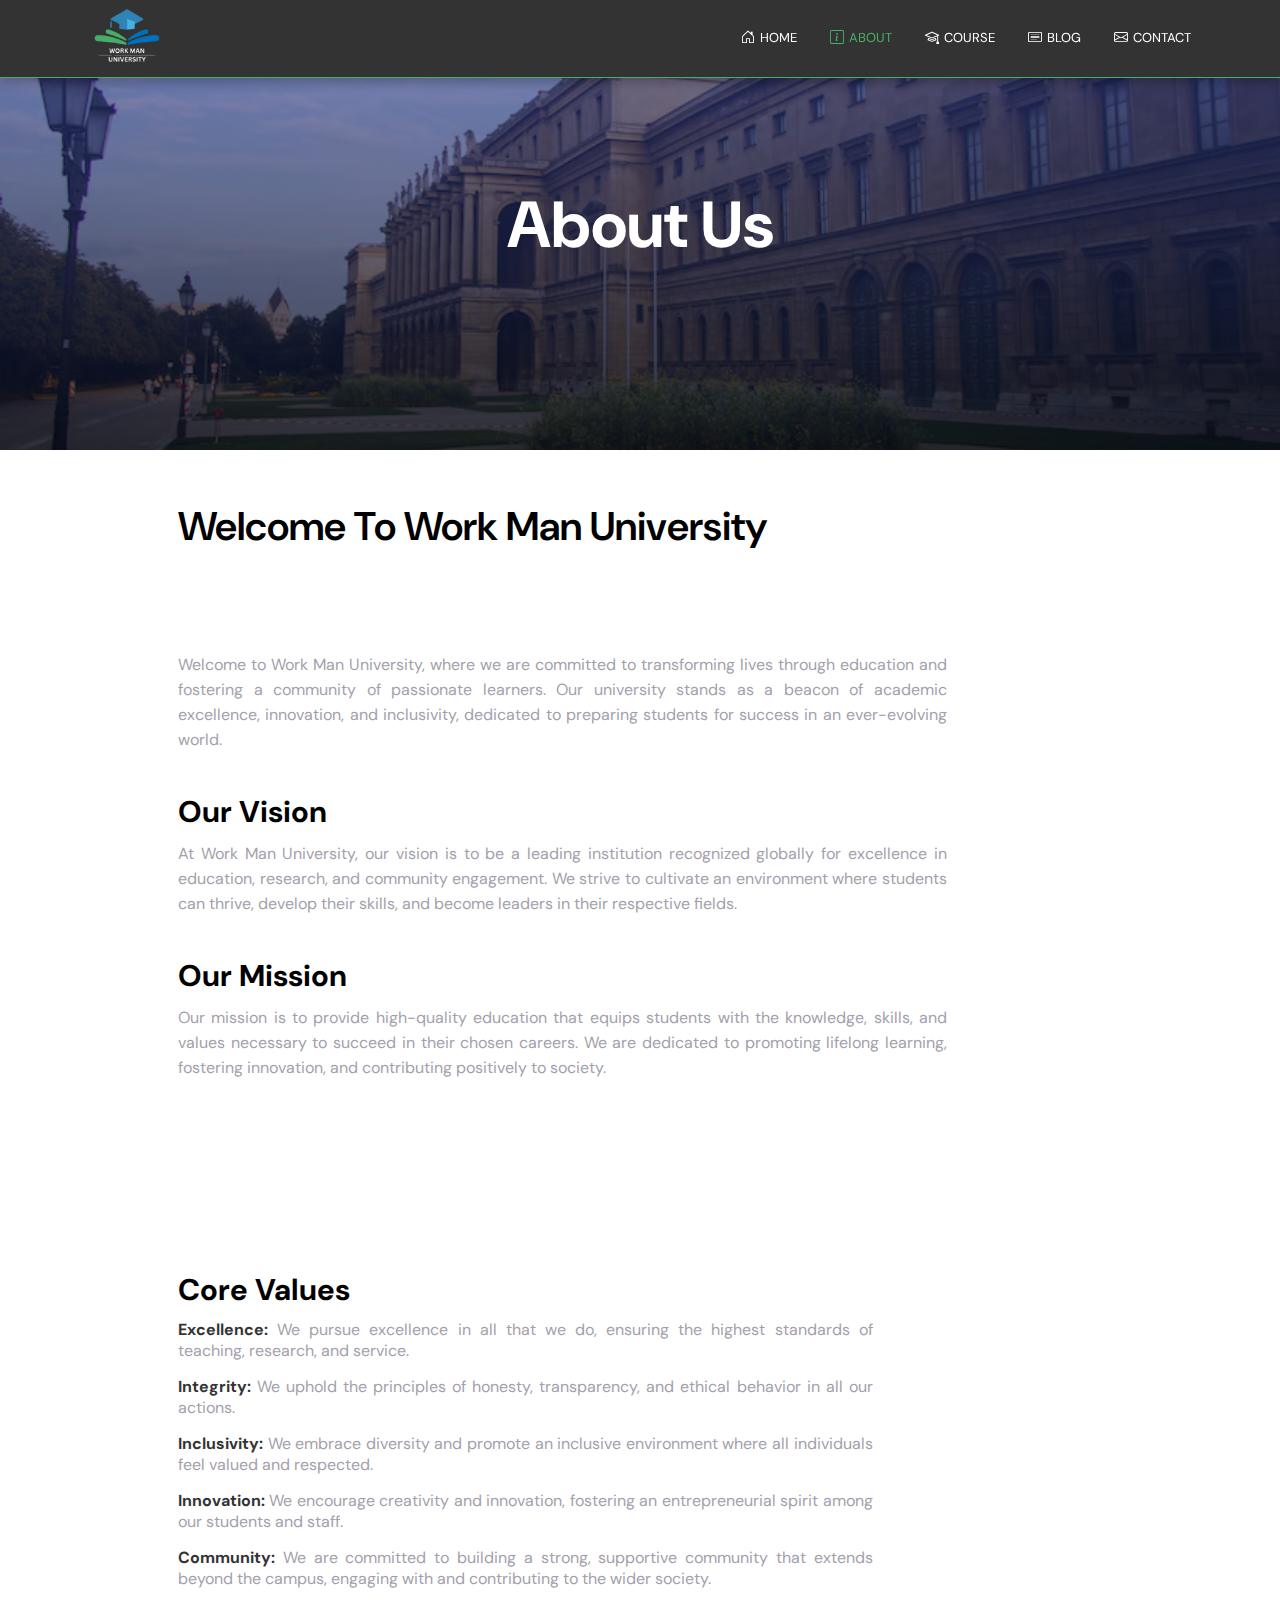
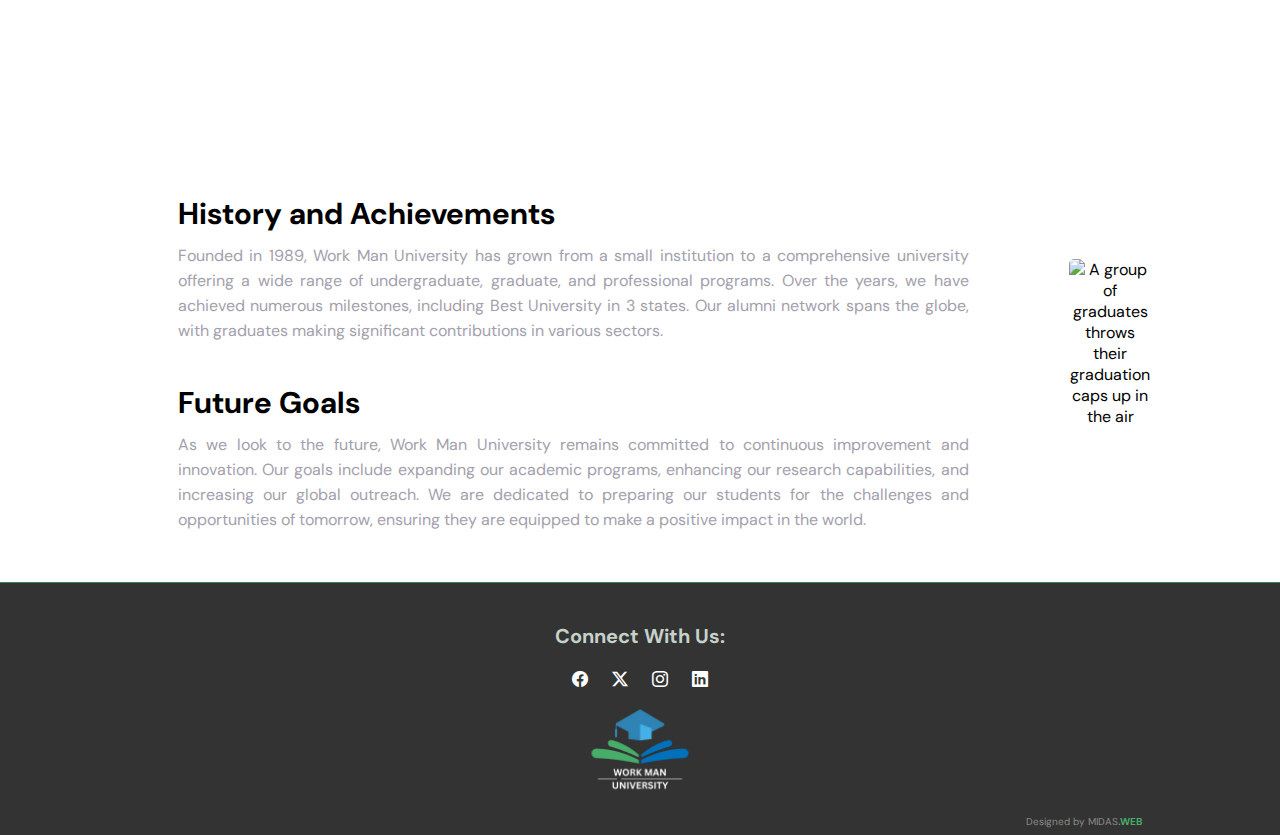
==== commit e64bf113: "Updated styling for smaller screens and added favicon" ====
--- a/About.html
+++ b/About.html
@@ -13,6 +13,10 @@
       rel="stylesheet"
       href="https://fonts.googleapis.com/css2?family=Material+Symbols+Outlined:opsz,wght,FILL,GRAD@24,400,0,0"
     />
+    <link rel="apple-touch-icon" sizes="180x180" href="/apple-touch-icon.png" />
+    <link rel="icon" type="image/png" sizes="32x32" href="/favicon-32x32.png" />
+    <link rel="icon" type="image/png" sizes="16x16" href="/favicon-16x16.png" />
+    <link rel="manifest" href="/site.webmanifest" />
   </head>
   <body>
     <section class="sub-header">
@@ -29,35 +33,17 @@
           >
           <ul>
             <li>
-              <i class="bi bi-house-door"></i
-              ><a
-                href="http://127.0.0.1:5500/hello%20world/WEB%20DEV%20WITTH%20GREATSTACK/Work%20Man%20University%20Website/index.html"
-                >HOME</a
-              >
+              <i class="bi bi-house-door"></i><a href="index.html">HOME</a>
             </li>
             <li class="active">
               <i class="bi bi-info-square"></i><a href="#">ABOUT</a>
             </li>
             <li>
-              <i class="bi bi-mortarboard"></i
-              ><a
-                href="http://127.0.0.1:5500/hello%20world/WEB%20DEV%20WITTH%20GREATSTACK/Work%20Man%20University%20Website/course.html"
-                >COURSE</a
-              >
+              <i class="bi bi-mortarboard"></i><a href="course.html">COURSE</a>
             </li>
+            <li><i class="bi bi-card-text"></i><a href="blog.html">BLOG</a></li>
             <li>
-              <i class="bi bi-card-text"></i
-              ><a
-                href="http://127.0.0.1:5500/hello%20world/WEB%20DEV%20WITTH%20GREATSTACK/Work%20Man%20University%20Website/blog.html"
-                >BLOG</a
-              >
-            </li>
-            <li>
-              <i class="bi bi-envelope"></i
-              ><a
-                href="http://127.0.0.1:5500/hello%20world/WEB%20DEV%20WITTH%20GREATSTACK/Work%20Man%20University%20Website/contact.html"
-                >CONTACT
-              </a>
+              <i class="bi bi-envelope"></i><a href="contact.html">CONTACT </a>
             </li>
           </ul>
         </div>
--- a/style.css
+++ b/style.css
@@ -1,6 +1,7 @@
 @import url("https://fonts.googleapis.com/css2?family=DM+Sans:opsz,wght@9..40,100..1000&display=swap");
 
 * {
+  /* outline: red solid 1px; */
   margin: 0;
   padding: 0;
   outline: 0;
@@ -807,7 +808,7 @@
 }
 
 .call-to-action .cta-button {
-  background-color: rgb(233, 18, 18);
+  background-color: #47ae69;
   color: #ffffff;
   padding: 15px 30px;
   font-size: 1.2em;
@@ -845,7 +846,7 @@
   text-align: center;
   padding: 30px 0;
   background-color: #333;
-  border-top: 1px solid #47ae69;
+  border-top: 1px solid #378652;
 }
 
 .bi {
@@ -1067,7 +1068,7 @@
 
 .course-category {
   flex: 1;
-  min-width: 300px;
+  width: 100%;
   margin-bottom: 40px;
   margin-left: 20px;
   margin-right: 20px;
@@ -1426,7 +1427,7 @@
 }
 
 .contact-col .cta-button {
-  background-color: rgb(233, 18, 18);
+  background-color: #47ae69;
   color: #ffffff;
   padding: 15px 30px;
   font-size: 1.2em;
@@ -1442,6 +1443,17 @@
 }
 
 @media (max-width: 700px) {
+  .contact-col div {
+    flex-direction: column;
+    align-items: flex-start;
+    width: 100%;
+  }
+
+  .contact-col div h5 {
+    font-size: 16px;
+    margin-bottom: 10px;
+  }
+
   .contact-row {
     flex-direction: column;
   }
@@ -1451,11 +1463,26 @@
   }
 
   .course-category h3 {
-    width: auto;
+    width: 100%;
+    font-size: 1rem;
+    margin-bottom: 20px;
+    color: white;
+    background-color: #47ae69;
+    height: 80px;
+    display: flex;
+    justify-content: center;
+    align-items: center;
+    border-radius: 5px;
+    padding: 0 5px;
   }
 
   .course-category {
     margin: auto;
     padding: 0;
-  }
-}
+    margin-bottom: 40px;
+  }
+
+  .course-category ul {
+    text-align: center;
+  }
+}
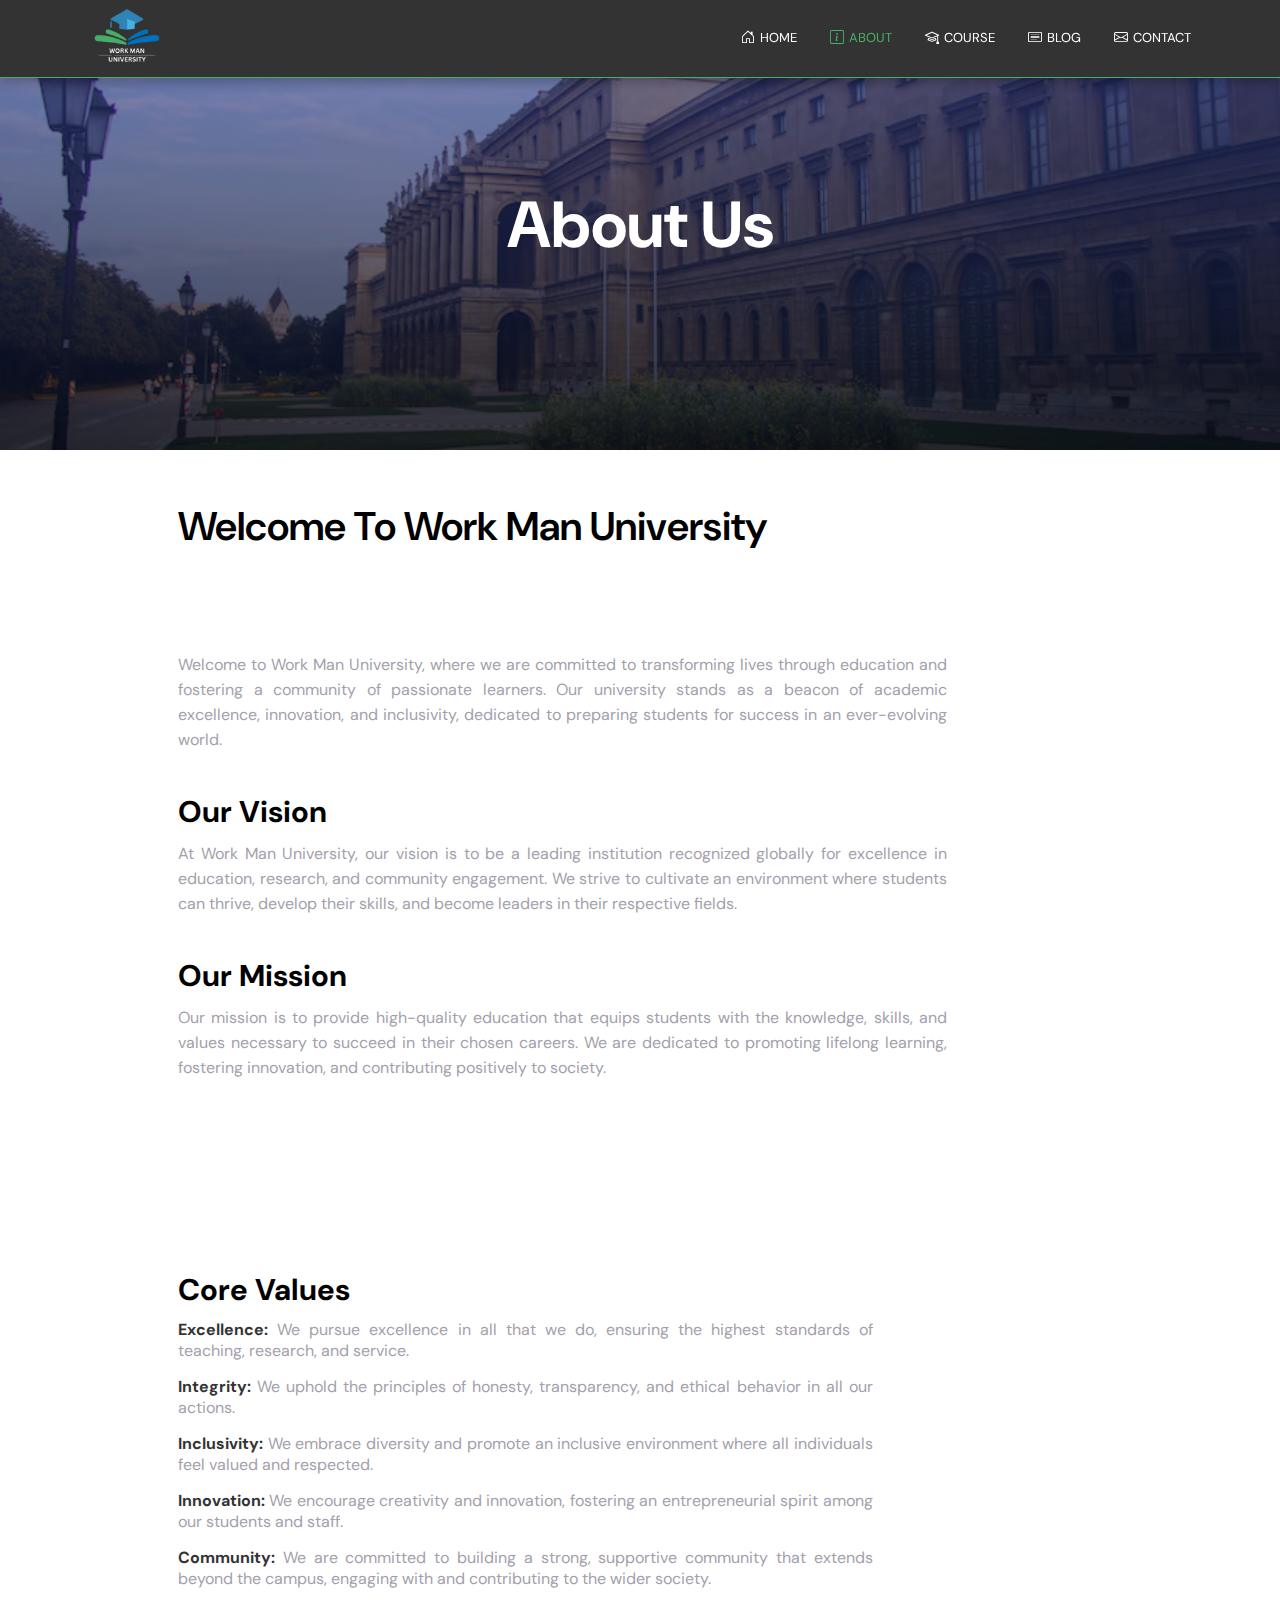
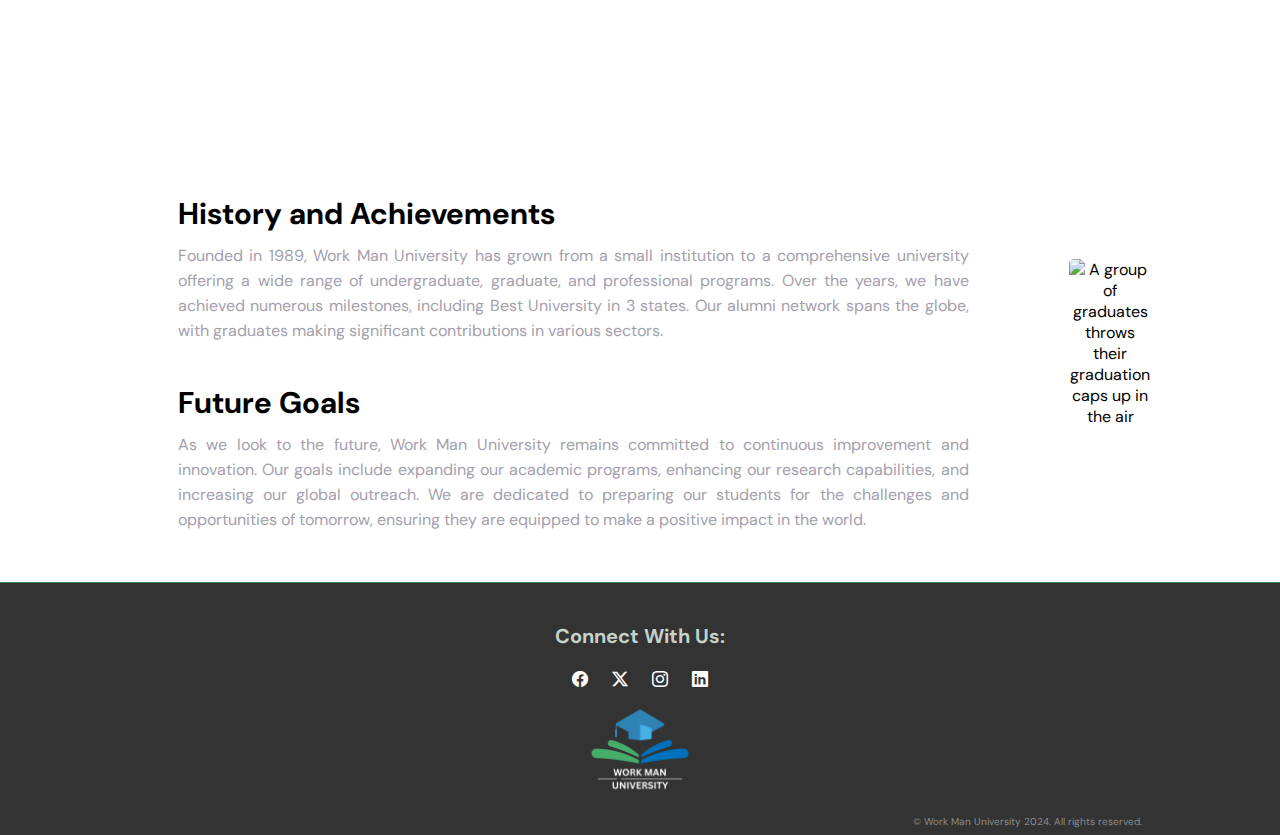
==== commit 71edeb0b: "Added Animate on scroll" ====
--- a/About.html
+++ b/About.html
@@ -17,6 +17,10 @@
     <link rel="icon" type="image/png" sizes="32x32" href="/favicon-32x32.png" />
     <link rel="icon" type="image/png" sizes="16x16" href="/favicon-16x16.png" />
     <link rel="manifest" href="/site.webmanifest" />
+    <link
+      rel="stylesheet"
+      href="https://cdn.rawgit.com/michalsnik/aos/2.3.1/dist/aos.css"
+    />
   </head>
   <body>
     <section class="sub-header">
@@ -39,7 +43,7 @@
               <i class="bi bi-info-square"></i><a href="#">ABOUT</a>
             </li>
             <li>
-              <i class="bi bi-mortarboard"></i><a href="course.html">COURSE</a>
+              <i class="bi bi-mortarboard"></i><a href="Course.html">COURSE</a>
             </li>
             <li><i class="bi bi-card-text"></i><a href="blog.html">BLOG</a></li>
             <li>
@@ -54,15 +58,15 @@
           >menu</span
         >
       </nav>
-      <div class="sub-header-h1"><h1>About Us</h1></div>
+      <div class="sub-header-h1" data-aos="zoom-in"><h1>About Us</h1></div>
     </section>
 
     <section class="about">
       <div class="container">
-        <h2>Welcome To Work Man University</h2>
+        <h2 data-aos="zoom-in">Welcome To Work Man University</h2>
         <div class="about-content">
           <div class="about-content-text">
-            <div class="text">
+            <div class="text" data-aos="fade-up">
               <p>
                 Welcome to Work Man University, where we are committed to
                 transforming lives through education and fostering a community
@@ -88,12 +92,13 @@
               </p>
             </div>
             <img
+              data-aos="zoom-in"
               src="https://img.freepik.com/free-photo/portrait-young-student-happy-be-back-university_23-2148586553.jpg?t=st=1722034573~exp=1722038173~hmac=37d1fca1acd791b5a90592f4afeda2fd22a0792b5ac5e9ee2913c60d199d8517&w=740"
               alt=""
             />
           </div>
           <div class="about-content-text">
-            <div class="text">
+            <div class="text" data-aos="fade-up">
               <h3>Core Values</h3>
               <ul>
                 <li>
@@ -124,12 +129,13 @@
               </ul>
             </div>
             <img
+              data-aos="zoom-in"
               src="https://img.freepik.com/premium-photo/man-with-name-tag-his-neck-stands-front-crowd-people_662214-621120.jpg?w=826"
               alt=""
             />
           </div>
           <div class="about-content-text">
-            <div class="text">
+            <div class="text" data-aos="fade-up">
               <h3>History and Achievements</h3>
               <p>
                 Founded in 1989, Work Man University has grown from a small
@@ -151,6 +157,7 @@
               </p>
             </div>
             <img
+              data-aos="zoom-in"
               src="https://img.freepik.com/free-photo/group-graduates-throws-their-graduation-caps-up-air_978521-18724.jpg?w=740"
               alt="A group of graduates throws their graduation caps up in the air"
             />
@@ -168,7 +175,7 @@
         <i class="bi bi-linkedin"></i>
       </div>
       <img src="images/Logo.png" alt="logo" />
-      <p>Designed by MIDAS<span>.WEB</span></p>
+      <p>&copy; Work Man University 2024. All rights reserved.</p>
     </section>
 
     <!-- Here, the javascript is used to toggle the showMenu() and hideMeny() -->
@@ -184,5 +191,12 @@
         navLinks.style.right = "-200px";
       }
     </script>
+    <script src="https://cdn.rawgit.com/michalsnik/aos/2.3.1/dist/aos.js"></script>
+    <script>
+      AOS.init({
+        duration: 600, // Duration of animations in milliseconds
+        once: false, // Whether animation should happen only once
+      });
+    </script>
   </body>
 </html>
